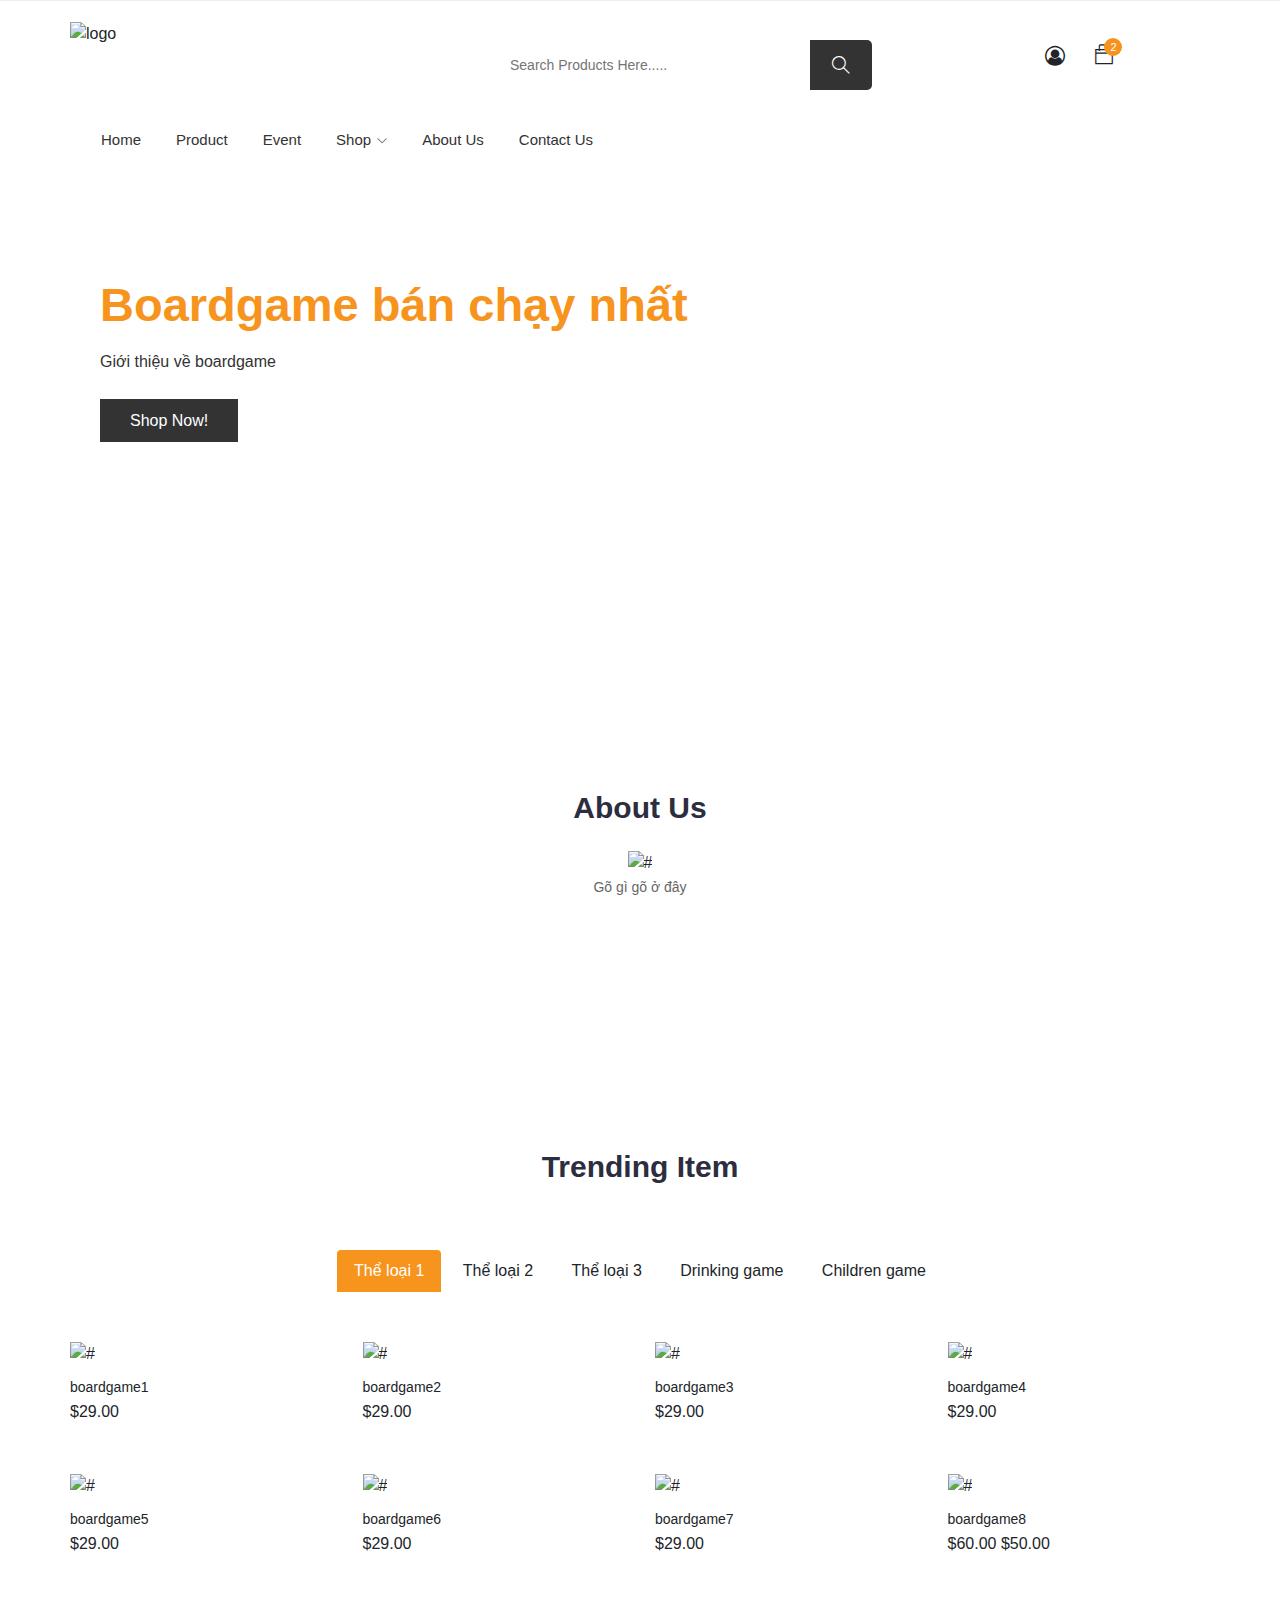
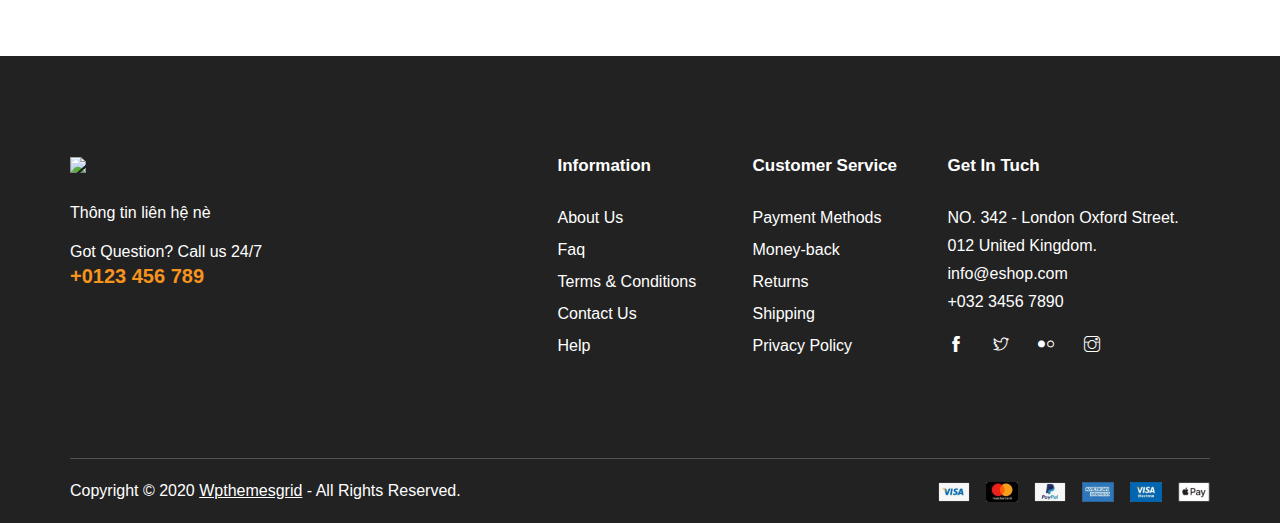
==== Boardgame-web/index.html @ 2bd8e0c8 "Add files via upload" ====
<!DOCTYPE html>
<html lang="zxx">
<head>
	<!-- Meta Tag -->
    <meta charset="utf-8">
    <meta http-equiv="X-UA-Compatible" content="IE=edge">
	<meta name='copyright' content=''>
	<meta http-equiv="X-UA-Compatible" content="IE=edge">
    <meta name="viewport" content="width=device-width, initial-scale=1, shrink-to-fit=no">
	<!-- Title Tag  -->
    <title>Shopping website</title>
	<!-- Favicon -->
	<link rel="icon" type="image/png" href="images/favicon.png">
	<!-- Web Font -->
	<link href="https://fonts.googleapis.com/css?family=Poppins:200i,300,300i,400,400i,500,500i,600,600i,700,700i,800,800i,900,900i&display=swap" rel="stylesheet">
	
	
	<!-- Bootstrap -->
	<link rel="stylesheet" href="css/bootstrap.css">
	<!-- Font Awesome -->
    <link rel="stylesheet" href="css/font-awesome.css">
	<!-- Themify Icons -->
    <link rel="stylesheet" href="css/themify-icons.css">
	<!-- StyleSheet -->
	<link rel="stylesheet" href="css/reset.css">
	<link rel="stylesheet" href="style.css">

	
	
</head>
<body class="js">
	<!-- Header -->
	<header class="header shop">
		<div class="middle-inner">
			<div class="container">
				<div class="row">
					<div class="col-lg-2 col-12">
						<!-- Logo -->
						<div class="logo">
							<a href="index.html"><img src="#" alt="logo"></a>
						</div>
						<!--/ End Logo -->
						<!-- Search Form -->
						<div class="search-top">
							<div class="top-search"><a href="#"><i class="ti-search"></i></a></div>
							<!-- Search Form -->
							<div class="search-top">
								<form class="search-form">
									<input type="text" placeholder="Search here..." name="search">
									<button value="search" type="submit"><i class="ti-search"></i></button>
								</form>
							</div>
							<!--/ End Search Form -->
						</div>
						<!--/ End Search Form -->
						<div class="mobile-nav">
                            <span></span>
                        </div>
					</div>
					<div class="col-lg-8 col-12">
						<div class="search-bar-top">
							<div class="search-bar">
								<form>
									<input name="search" placeholder="Search Products Here....." type="search">
									<button class="btnn"><i class="ti-search"></i></button>
								</form>
							</div>
						</div>
					</div>
					<div class="col-lg-2 col-12">
						<div class="right-bar">
							<!-- Search Form -->
							<div class="sinlge-bar">
								<a href="#" class="single-icon"><i class="fa fa-user-circle-o" aria-hidden="true"></i></a>
							</div>

							<div class="sinlge-bar shopping cart">
								<a href="#" class="single-icon"><i class="ti-bag"></i> <span class="total-count">2</span></a>
								<!-- Shopping Item -->
								<div class="shopping-item">
									<div class="dropdown-cart-header">
										<span>2 Items</span>
										<a href="#">View Cart</a>
									</div>
									<ul class="shopping-list">
										<li>
											<h4><a href="#">Boardgame 1</a></h4>
										</li>
										<li>										
											<h4><a href="#">Boardgame 2</a></h4>
										</li>
									</ul>
									<div class="bottom">
										<div class="total">
											<span>Total</span>
											<span class="total-amount">$0</span>
										</div>
										<a href="#" class="btn animate">Checkout</a>
									</div>
								</div>
								<!--/ End Shopping Item -->
							</div>
						</div>
					</div>
				</div>
			</div>
		</div>


		<!-- Header Inner -->
		<div class="header">
			<div class="container">
					<div class="row">
						<div class="col-lg-9 col-12">
							<div class="menu-area">
								<!-- Thanh menu -->
								<nav class="navbar navbar-expand-lg">
											<ul class="nav main-menu menu navbar-nav">
													<li class="active"><a href="#">Home</a></li>
													<li><a href="#">Product</a></li>												
													<li><a href="#">Event</a></li>
													<li><a href="#">Shop<i class="ti-angle-down"></i></a>
														<ul class="dropdown">
															<!--Giỏ hàng-->
															<li><a href="#">Cart</a></li>
															<!--Thanh toán-->
															<li><a href="#">Checkout</a></li>
														</ul>
													<!--Blog giới thiệu sản phẩm-->									
													<li><a href="#">About us</a>
													</li>
													<li><a href="#">Contact Us</a></li>
												</ul>
								</nav>
								<!--/ End Main Menu -->	
							</div>
						</div>
					</div>
				</div>
		</div>
		<!--/ End Header Inner -->
	</header>
	<!--/ End Header -->
<!----------------------------------------------------------------------------------------------------------------->

	<!-- Slider Area -->
	<section class="hero-slider">
		<!-- Single Slider -->
		<div class="single-slider">
			<div class="container">
				<div class="row">
					<div class="col-lg-7 col-12">
						<div class="hero-text">
						<h1><span></span>Boardgame bán chạy nhất</h1>
							<p>Giới thiệu về boardgame <br> </p>
							<div class="button">
								<a href="#" class="btn">Shop Now!</a>
							</div>
						</div>
					</div>
				</div>
			</div>
		</div>
		<!--/ End Single Slider -->
	</section>
	<!--/ End Slider Area -->
<!----------------------------------------------------------------------------------------------------------------->

	<!--About us-->
	<div class="product-area section">
		<div class="container">
			<div class="row">
				<div class="col-12">
					<div class="section-title">
						<h2>About us</h2>
						<div class="image">
							<img src="https://via.placeholder.com/950x460" alt="#">
						</div>
						<p>Gõ gì gõ ở đây</p>
					</div>
				</div>
			</div>
		</div>
	</div>
<!----------------------------------------------------------------------------------------------------------------->
	
	<!-- Start Product Area -->
    <div class="product-area section">
            <div class="container">
				<div class="row">
					<div class="col-12">
						<div class="section-title">
							<h2>Trending Item</h2>
						</div>
					</div>
				</div>
				<div class="row">
					<div class="col-12">
						<div class="product-info">
							<div class="nav-main">
								<!-- Tab Nav -->
								<ul class="nav nav-tabs" id="myTab" role="tablist">
									<li class="nav-item"><a class="nav-link active" data-toggle="tab" href="#theloai1" role="tab">Thể loại 1</a></li>
									<li class="nav-item"><a class="nav-link" data-toggle="tab" href="#theloai1" role="tab">Thể loại 2</a></li>
									<li class="nav-item"><a class="nav-link" data-toggle="tab" href="#theloai1" role="tab">Thể loại 3</a></li>
									<li class="nav-item"><a class="nav-link" data-toggle="tab" href="#theloai1" role="tab">Drinking game</a></li>
									<li class="nav-item"><a class="nav-link" data-toggle="tab" href="#theloai1" role="tab">Children game</a></li>
								</ul>
								<!--/ End Tab Nav -->
							</div>
							<div class="tab-content" id="myTabContent">
								<!-- Start Single Tab -->
								<div class="tab-pane fade show active" id="man" role="tabpanel">
									<div class="tab-single">
										<div class="row">
											<div class="col-xl-3 col-lg-4 col-12">
												<div class="single-product">
													<div class="product-img">
														<a href="product-details.html">
															<img class="default-img" src="https://via.placeholder.com/550x750" alt="#">
															<img class="hover-img" src="https://via.placeholder.com/550x750" alt="#">
														</a>
														<div class="button-head">
															<div class="product-action-2">
																<a title="Add to cart" href="#">Add to cart</a>
															</div>
														</div>
													</div>
													<div class="product-content">
														<h3><a href="product-details.html">boardgame1</a></h3>
														<div class="product-price">
															<span>$29.00</span>
														</div>
													</div>
												</div>
											</div>
											<div class="col-xl-3 col-lg-4 col-12">
												<div class="single-product">
													<div class="product-img">
														<a href="product-details.html">
															<img class="default-img" src="https://via.placeholder.com/550x750" alt="#">
															<img class="hover-img" src="https://via.placeholder.com/550x750" alt="#">
														</a>
														<div class="button-head">
															<div class="product-action-2">
																<a title="Add to cart" href="#">Add to cart</a>
															</div>
														</div>
													</div>
													<div class="product-content">
														<h3><a href="product-details.html">boardgame2</a></h3>
														<div class="product-price">
															<span>$29.00</span>
														</div>
													</div>
												</div>
											</div>
											<div class="col-xl-3 col-lg-4 col-md-4 col-12">
												<div class="single-product">
													<div class="product-img">
														<a href="product-details.html">
															<img class="default-img" src="https://via.placeholder.com/550x750" alt="#">
															<img class="hover-img" src="https://via.placeholder.com/550x750" alt="#">
														</a>
														<div class="button-head">
															<div class="product-action-2">
																<a title="Add to cart" href="#">Add to cart</a>
															</div>
														</div>
													</div>
													<div class="product-content">
														<h3><a href="product-details.html">boardgame3</a></h3>
														<div class="product-price">
															<span>$29.00</span>
														</div>
													</div>
												</div>
											</div>
											<div class="col-xl-3 col-lg-4 col-md-4 col-12">
												<div class="single-product">
													<div class="product-img">
														<a href="product-details.html">
															<img class="default-img" src="https://via.placeholder.com/550x750" alt="#">
															<img class="hover-img" src="https://via.placeholder.com/550x750" alt="#">
														</a>
														<div class="button-head">
															<div class="product-action-2">
																<a title="Add to cart" href="#">Add to cart</a>
															</div>
														</div>
													</div>
													<div class="product-content">
														<h3><a href="product-details.html">boardgame4</a></h3>
														<div class="product-price">
															<span>$29.00</span>
														</div>
													</div>
												</div>
											</div>
											<div class="col-xl-3 col-lg-4 col-md-4 col-12">
												<div class="single-product">
													<div class="product-img">
														<a href="product-details.html">
															<img class="default-img" src="https://via.placeholder.com/550x750" alt="#">
															<img class="hover-img" src="https://via.placeholder.com/550x750" alt="#">
														</a>
														<div class="button-head">
															<div class="product-action-2">
																<a title="Add to cart" href="#">Add to cart</a>
															</div>
														</div>
													</div>
													<div class="product-content">
														<h3><a href="product-details.html">boardgame5</a></h3>
														<div class="product-price">
															<span>$29.00</span>
														</div>
													</div>
												</div>
											</div>
											<div class="col-xl-3 col-lg-4 col-md-4 col-12">
												<div class="single-product">
													<div class="product-img">
														<a href="product-details.html">
															<img class="default-img" src="https://via.placeholder.com/550x750" alt="#">
															<img class="hover-img" src="https://via.placeholder.com/550x750" alt="#">
														</a>
														<div class="button-head">
															<div class="product-action-2">
																<a title="Add to cart" href="#">Add to cart</a>
															</div>
														</div>
													</div>
													<div class="product-content">
														<h3><a href="product-details.html">boardgame6</a></h3>
														<div class="product-price">
															<span>$29.00</span>
														</div>
													</div>
												</div>
											</div>
											<div class="col-xl-3 col-lg-4 col-md-4 col-12">
												<div class="single-product">
													<div class="product-img">
														<a href="product-details.html">
															<img class="default-img" src="https://via.placeholder.com/550x750" alt="#">
															<img class="hover-img" src="https://via.placeholder.com/550x750" alt="#">
														</a>
														<div class="button-head">
															<div class="product-action-2">
																<a title="Add to cart" href="#">Add to cart</a>
															</div>
														</div>
													</div>
													<div class="product-content">
														<h3><a href="product-details.html">boardgame7</a></h3>
														<div class="product-price">
															<span>$29.00</span>
														</div>
													</div>
												</div>
											</div>
											<div class="col-xl-3 col-lg-4 col-md-4 col-12">
												<div class="single-product">
													<div class="product-img">
														<a href="product-details.html">
															<img class="default-img" src="https://via.placeholder.com/550x750" alt="#">
															<img class="hover-img" src="https://via.placeholder.com/550x750" alt="#">
														</a>
														<div class="button-head">
															<div class="product-action-2">
																<a title="Add to cart" href="#">Add to cart</a>
															</div>
														</div>
													</div>
													<div class="product-content">
														<h3><a href="product-details.html">boardgame8</a></h3>
														<div class="product-price">
															<span class="old">$60.00</span>
															<span>$50.00</span>
														</div>
													</div>
												</div>
											</div>
										</div>
									</div>
								</div>
								<!--/ End Single Tab -->
							</div>
						</div>
					</div>
				</div>
            </div>
    </div>
	<!-- End Product Area -->	
	<div>
		<span>

		</span>
	</div>

<!----------------------------------------------------------------------------------------------------------------->

	<!-- Start Footer Area -->
	<footer class="footer">
		<!-- Footer Top -->
		<div class="footer-top section">
			<div class="container">
				<div class="row">
					<div class="col-lg-5 col-12">
						<!-- Single Widget -->
						<div class="single-footer about">
							<div class="logo">
								<a href="index.html"><img src="images/logo2.png" alt="#"></a>
							</div>
							<p class="text">Thông tin liên hệ nè</p>
							<p class="call">Got Question? Call us 24/7<span><a href="tel:123456789">+0123 456 789</a></span></p>
						</div>
						<!-- End Single Widget -->
					</div>
					<div class="col-lg-2 col-12">
						<!-- Single Widget -->
						<div class="single-footer links">
							<h4>Information</h4>
							<ul>
								<li><a href="#">About Us</a></li>
								<li><a href="#">Faq</a></li>
								<li><a href="#">Terms & Conditions</a></li>
								<li><a href="#">Contact Us</a></li>
								<li><a href="#">Help</a></li>
							</ul>
						</div>
						<!-- End Single Widget -->
					</div>
					<div class="col-lg-2 col-12">
						<!-- Single Widget -->
						<div class="single-footer links">
							<h4>Customer Service</h4>
							<ul>
								<li><a href="#">Payment Methods</a></li>
								<li><a href="#">Money-back</a></li>
								<li><a href="#">Returns</a></li>
								<li><a href="#">Shipping</a></li>
								<li><a href="#">Privacy Policy</a></li>
							</ul>
						</div>
						<!-- End Single Widget -->
					</div>
					<div class="col-lg-3 col-12">
						<!-- Single Widget -->
						<div class="single-footer social">
							<h4>Get In Tuch</h4>
							<!-- Single Widget -->
							<div class="contact">
								<ul>
									<li>NO. 342 - London Oxford Street.</li>
									<li>012 United Kingdom.</li>
									<li>info@eshop.com</li>
									<li>+032 3456 7890</li>
								</ul>
							</div>
							<!-- End Single Widget -->
							<ul>
								<li><a href="#"><i class="ti-facebook"></i></a></li>
								<li><a href="#"><i class="ti-twitter"></i></a></li>
								<li><a href="#"><i class="ti-flickr"></i></a></li>
								<li><a href="#"><i class="ti-instagram"></i></a></li>
							</ul>
						</div>
						<!-- End Single Widget -->
					</div>
				</div>
			</div>
		</div>
		<!-- End Footer Top -->
		<div class="copyright">
			<div class="container">
				<div class="inner">
					<div class="row">
						<div class="col-lg-6 col-12">
							<div class="left">
								<p>Copyright © 2020 <a href="http://www.wpthemesgrid.com" target="_blank">Wpthemesgrid</a>  -  All Rights Reserved.</p>
							</div>
						</div>
						<div class="col-lg-6 col-12">
							<div class="right">
								<img src="images/payments.png" alt="#">
							</div>
						</div>
					</div>
				</div>
			</div>
		</div>
	</footer>
	<!-- /End Footer Area -->
 
</body>
</html>
---- Boardgame-web/css/themify-icons.css ----
@font-face {
	font-family: 'themify';
	src:url('../fonts/themify.eot');
	src:url('../fonts/themify.eot?#iefix') format('embedded-opentype'),
		url('../fonts/themify.woff') format('woff'),
		url('../fonts/themify.ttf') format('truetype'),
		url('../fonts/themify.svg') format('svg');
	font-weight: normal;
	font-style: normal;
}

[class^="ti-"], [class*=" ti-"] {
	font-family: 'themify';
	speak: none;
	font-style: normal;
	font-weight: normal;
	font-variant: normal;
	text-transform: none;
	line-height: 1;

	/* Better Font Rendering =========== */
	-webkit-font-smoothing: antialiased;
	-moz-osx-font-smoothing: grayscale;
}

.ti-wand:before {
	content: "\e600";
}
.ti-volume:before {
	content: "\e601";
}
.ti-user:before {
	content: "\e602";
}
.ti-unlock:before {
	content: "\e603";
}
.ti-unlink:before {
	content: "\e604";
}
.ti-trash:before {
	content: "\e605";
}
.ti-thought:before {
	content: "\e606";
}
.ti-target:before {
	content: "\e607";
}
.ti-tag:before {
	content: "\e608";
}
.ti-tablet:before {
	content: "\e609";
}
.ti-star:before {
	content: "\e60a";
}
.ti-spray:before {
	content: "\e60b";
}
.ti-signal:before {
	content: "\e60c";
}
.ti-shopping-cart:before {
	content: "\e60d";
}
.ti-shopping-cart-full:before {
	content: "\e60e";
}
.ti-settings:before {
	content: "\e60f";
}
.ti-search:before {
	content: "\e610";
}
.ti-zoom-in:before {
	content: "\e611";
}
.ti-zoom-out:before {
	content: "\e612";
}
.ti-cut:before {
	content: "\e613";
}
.ti-ruler:before {
	content: "\e614";
}
.ti-ruler-pencil:before {
	content: "\e615";
}
.ti-ruler-alt:before {
	content: "\e616";
}
.ti-bookmark:before {
	content: "\e617";
}
.ti-bookmark-alt:before {
	content: "\e618";
}
.ti-reload:before {
	content: "\e619";
}
.ti-plus:before {
	content: "\e61a";
}
.ti-pin:before {
	content: "\e61b";
}
.ti-pencil:before {
	content: "\e61c";
}
.ti-pencil-alt:before {
	content: "\e61d";
}
.ti-paint-roller:before {
	content: "\e61e";
}
.ti-paint-bucket:before {
	content: "\e61f";
}
.ti-na:before {
	content: "\e620";
}
.ti-mobile:before {
	content: "\e621";
}
.ti-minus:before {
	content: "\e622";
}
.ti-medall:before {
	content: "\e623";
}
.ti-medall-alt:before {
	content: "\e624";
}
.ti-marker:before {
	content: "\e625";
}
.ti-marker-alt:before {
	content: "\e626";
}
.ti-arrow-up:before {
	content: "\e627";
}
.ti-arrow-right:before {
	content: "\e628";
}
.ti-arrow-left:before {
	content: "\e629";
}
.ti-arrow-down:before {
	content: "\e62a";
}
.ti-lock:before {
	content: "\e62b";
}
.ti-location-arrow:before {
	content: "\e62c";
}
.ti-link:before {
	content: "\e62d";
}
.ti-layout:before {
	content: "\e62e";
}
.ti-layers:before {
	content: "\e62f";
}
.ti-layers-alt:before {
	content: "\e630";
}
.ti-key:before {
	content: "\e631";
}
.ti-import:before {
	content: "\e632";
}
.ti-image:before {
	content: "\e633";
}
.ti-heart:before {
	content: "\e634";
}
.ti-heart-broken:before {
	content: "\e635";
}
.ti-hand-stop:before {
	content: "\e636";
}
.ti-hand-open:before {
	content: "\e637";
}
.ti-hand-drag:before {
	content: "\e638";
}
.ti-folder:before {
	content: "\e639";
}
.ti-flag:before {
	content: "\e63a";
}
.ti-flag-alt:before {
	content: "\e63b";
}
.ti-flag-alt-2:before {
	content: "\e63c";
}
.ti-eye:before {
	content: "\e63d";
}
.ti-export:before {
	content: "\e63e";
}
.ti-exchange-vertical:before {
	content: "\e63f";
}
.ti-desktop:before {
	content: "\e640";
}
.ti-cup:before {
	content: "\e641";
}
.ti-crown:before {
	content: "\e642";
}
.ti-comments:before {
	content: "\e643";
}
.ti-comment:before {
	content: "\e644";
}
.ti-comment-alt:before {
	content: "\e645";
}
.ti-close:before {
	content: "\e646";
}
.ti-clip:before {
	content: "\e647";
}
.ti-angle-up:before {
	content: "\e648";
}
.ti-angle-right:before {
	content: "\e649";
}
.ti-angle-left:before {
	content: "\e64a";
}
.ti-angle-down:before {
	content: "\e64b";
}
.ti-check:before {
	content: "\e64c";
}
.ti-check-box:before {
	content: "\e64d";
}
.ti-camera:before {
	content: "\e64e";
}
.ti-announcement:before {
	content: "\e64f";
}
.ti-brush:before {
	content: "\e650";
}
.ti-briefcase:before {
	content: "\e651";
}
.ti-bolt:before {
	content: "\e652";
}
.ti-bolt-alt:before {
	content: "\e653";
}
.ti-blackboard:before {
	content: "\e654";
}
.ti-bag:before {
	content: "\e655";
}
.ti-move:before {
	content: "\e656";
}
.ti-arrows-vertical:before {
	content: "\e657";
}
.ti-arrows-horizontal:before {
	content: "\e658";
}
.ti-fullscreen:before {
	content: "\e659";
}
.ti-arrow-top-right:before {
	content: "\e65a";
}
.ti-arrow-top-left:before {
	content: "\e65b";
}
.ti-arrow-circle-up:before {
	content: "\e65c";
}
.ti-arrow-circle-right:before {
	content: "\e65d";
}
.ti-arrow-circle-left:before {
	content: "\e65e";
}
.ti-arrow-circle-down:before {
	content: "\e65f";
}
.ti-angle-double-up:before {
	content: "\e660";
}
.ti-angle-double-right:before {
	content: "\e661";
}
.ti-angle-double-left:before {
	content: "\e662";
}
.ti-angle-double-down:before {
	content: "\e663";
}
.ti-zip:before {
	content: "\e664";
}
.ti-world:before {
	content: "\e665";
}
.ti-wheelchair:before {
	content: "\e666";
}
.ti-view-list:before {
	content: "\e667";
}
.ti-view-list-alt:before {
	content: "\e668";
}
.ti-view-grid:before {
	content: "\e669";
}
.ti-uppercase:before {
	content: "\e66a";
}
.ti-upload:before {
	content: "\e66b";
}
.ti-underline:before {
	content: "\e66c";
}
.ti-truck:before {
	content: "\e66d";
}
.ti-timer:before {
	content: "\e66e";
}
.ti-ticket:before {
	content: "\e66f";
}
.ti-thumb-up:before {
	content: "\e670";
}
.ti-thumb-down:before {
	content: "\e671";
}
.ti-text:before {
	content: "\e672";
}
.ti-stats-up:before {
	content: "\e673";
}
.ti-stats-down:before {
	content: "\e674";
}
.ti-split-v:before {
	content: "\e675";
}
.ti-split-h:before {
	content: "\e676";
}
.ti-smallcap:before {
	content: "\e677";
}
.ti-shine:before {
	content: "\e678";
}
.ti-shift-right:before {
	content: "\e679";
}
.ti-shift-left:before {
	content: "\e67a";
}
.ti-shield:before {
	content: "\e67b";
}
.ti-notepad:before {
	content: "\e67c";
}
.ti-server:before {
	content: "\e67d";
}
.ti-quote-right:before {
	content: "\e67e";
}
.ti-quote-left:before {
	content: "\e67f";
}
.ti-pulse:before {
	content: "\e680";
}
.ti-printer:before {
	content: "\e681";
}
.ti-power-off:before {
	content: "\e682";
}
.ti-plug:before {
	content: "\e683";
}
.ti-pie-chart:before {
	content: "\e684";
}
.ti-paragraph:before {
	content: "\e685";
}
.ti-panel:before {
	content: "\e686";
}
.ti-package:before {
	content: "\e687";
}
.ti-music:before {
	content: "\e688";
}
.ti-music-alt:before {
	content: "\e689";
}
.ti-mouse:before {
	content: "\e68a";
}
.ti-mouse-alt:before {
	content: "\e68b";
}
.ti-money:before {
	content: "\e68c";
}
.ti-microphone:before {
	content: "\e68d";
}
.ti-menu:before {
	content: "\e68e";
}
.ti-menu-alt:before {
	content: "\e68f";
}
.ti-map:before {
	content: "\e690";
}
.ti-map-alt:before {
	content: "\e691";
}
.ti-loop:before {
	content: "\e692";
}
.ti-location-pin:before {
	content: "\e693";
}
.ti-list:before {
	content: "\e694";
}
.ti-light-bulb:before {
	content: "\e695";
}
.ti-Italic:before {
	content: "\e696";
}
.ti-info:before {
	content: "\e697";
}
.ti-infinite:before {
	content: "\e698";
}
.ti-id-badge:before {
	content: "\e699";
}
.ti-hummer:before {
	content: "\e69a";
}
.ti-home:before {
	content: "\e69b";
}
.ti-help:before {
	content: "\e69c";
}
.ti-headphone:before {
	content: "\e69d";
}
.ti-harddrives:before {
	content: "\e69e";
}
.ti-harddrive:before {
	content: "\e69f";
}
.ti-gift:before {
	content: "\e6a0";
}
.ti-game:before {
	content: "\e6a1";
}
.ti-filter:before {
	content: "\e6a2";
}
.ti-files:before {
	content: "\e6a3";
}
.ti-file:before {
	content: "\e6a4";
}
.ti-eraser:before {
	content: "\e6a5";
}
.ti-envelope:before {
	content: "\e6a6";
}
.ti-download:before {
	content: "\e6a7";
}
.ti-direction:before {
	content: "\e6a8";
}
.ti-direction-alt:before {
	content: "\e6a9";
}
.ti-dashboard:before {
	content: "\e6aa";
}
.ti-control-stop:before {
	content: "\e6ab";
}
.ti-control-shuffle:before {
	content: "\e6ac";
}
.ti-control-play:before {
	content: "\e6ad";
}
.ti-control-pause:before {
	content: "\e6ae";
}
.ti-control-forward:before {
	content: "\e6af";
}
.ti-control-backward:before {
	content: "\e6b0";
}
.ti-cloud:before {
	content: "\e6b1";
}
.ti-cloud-up:before {
	content: "\e6b2";
}
.ti-cloud-down:before {
	content: "\e6b3";
}
.ti-clipboard:before {
	content: "\e6b4";
}
.ti-car:before {
	content: "\e6b5";
}
.ti-calendar:before {
	content: "\e6b6";
}
.ti-book:before {
	content: "\e6b7";
}
.ti-bell:before {
	content: "\e6b8";
}
.ti-basketball:before {
	content: "\e6b9";
}
.ti-bar-chart:before {
	content: "\e6ba";
}
.ti-bar-chart-alt:before {
	content: "\e6bb";
}
.ti-back-right:before {
	content: "\e6bc";
}
.ti-back-left:before {
	content: "\e6bd";
}
.ti-arrows-corner:before {
	content: "\e6be";
}
.ti-archive:before {
	content: "\e6bf";
}
.ti-anchor:before {
	content: "\e6c0";
}
.ti-align-right:before {
	content: "\e6c1";
}
.ti-align-left:before {
	content: "\e6c2";
}
.ti-align-justify:before {
	content: "\e6c3";
}
.ti-align-center:before {
	content: "\e6c4";
}
.ti-alert:before {
	content: "\e6c5";
}
.ti-alarm-clock:before {
	content: "\e6c6";
}
.ti-agenda:before {
	content: "\e6c7";
}
.ti-write:before {
	content: "\e6c8";
}
.ti-window:before {
	content: "\e6c9";
}
.ti-widgetized:before {
	content: "\e6ca";
}
.ti-widget:before {
	content: "\e6cb";
}
.ti-widget-alt:before {
	content: "\e6cc";
}
.ti-wallet:before {
	content: "\e6cd";
}
.ti-video-clapper:before {
	content: "\e6ce";
}
.ti-video-camera:before {
	content: "\e6cf";
}
.ti-vector:before {
	content: "\e6d0";
}
.ti-themify-logo:before {
	content: "\e6d1";
}
.ti-themify-favicon:before {
	content: "\e6d2";
}
.ti-themify-favicon-alt:before {
	content: "\e6d3";
}
.ti-support:before {
	content: "\e6d4";
}
.ti-stamp:before {
	content: "\e6d5";
}
.ti-split-v-alt:before {
	content: "\e6d6";
}
.ti-slice:before {
	content: "\e6d7";
}
.ti-shortcode:before {
	content: "\e6d8";
}
.ti-shift-right-alt:before {
	content: "\e6d9";
}
.ti-shift-left-alt:before {
	content: "\e6da";
}
.ti-ruler-alt-2:before {
	content: "\e6db";
}
.ti-receipt:before {
	content: "\e6dc";
}
.ti-pin2:before {
	content: "\e6dd";
}
.ti-pin-alt:before {
	content: "\e6de";
}
.ti-pencil-alt2:before {
	content: "\e6df";
}
.ti-palette:before {
	content: "\e6e0";
}
.ti-more:before {
	content: "\e6e1";
}
.ti-more-alt:before {
	content: "\e6e2";
}
.ti-microphone-alt:before {
	content: "\e6e3";
}
.ti-magnet:before {
	content: "\e6e4";
}
.ti-line-double:before {
	content: "\e6e5";
}
.ti-line-dotted:before {
	content: "\e6e6";
}
.ti-line-dashed:before {
	content: "\e6e7";
}
.ti-layout-width-full:before {
	content: "\e6e8";
}
.ti-layout-width-default:before {
	content: "\e6e9";
}
.ti-layout-width-default-alt:before {
	content: "\e6ea";
}
.ti-layout-tab:before {
	content: "\e6eb";
}
.ti-layout-tab-window:before {
	content: "\e6ec";
}
.ti-layout-tab-v:before {
	content: "\e6ed";
}
.ti-layout-tab-min:before {
	content: "\e6ee";
}
.ti-layout-slider:before {
	content: "\e6ef";
}
.ti-layout-slider-alt:before {
	content: "\e6f0";
}
.ti-layout-sidebar-right:before {
	content: "\e6f1";
}
.ti-layout-sidebar-none:before {
	content: "\e6f2";
}
.ti-layout-sidebar-left:before {
	content: "\e6f3";
}
.ti-layout-placeholder:before {
	content: "\e6f4";
}
.ti-layout-menu:before {
	content: "\e6f5";
}
.ti-layout-menu-v:before {
	content: "\e6f6";
}
.ti-layout-menu-separated:before {
	content: "\e6f7";
}
.ti-layout-menu-full:before {
	content: "\e6f8";
}
.ti-layout-media-right-alt:before {
	content: "\e6f9";
}
.ti-layout-media-right:before {
	content: "\e6fa";
}
.ti-layout-media-overlay:before {
	content: "\e6fb";
}
.ti-layout-media-overlay-alt:before {
	content: "\e6fc";
}
.ti-layout-media-overlay-alt-2:before {
	content: "\e6fd";
}
.ti-layout-media-left-alt:before {
	content: "\e6fe";
}
.ti-layout-media-left:before {
	content: "\e6ff";
}
.ti-layout-media-center-alt:before {
	content: "\e700";
}
.ti-layout-media-center:before {
	content: "\e701";
}
.ti-layout-list-thumb:before {
	content: "\e702";
}
.ti-layout-list-thumb-alt:before {
	content: "\e703";
}
.ti-layout-list-post:before {
	content: "\e704";
}
.ti-layout-list-large-image:before {
	content: "\e705";
}
.ti-layout-line-solid:before {
	content: "\e706";
}
.ti-layout-grid4:before {
	content: "\e707";
}
.ti-layout-grid3:before {
	content: "\e708";
}
.ti-layout-grid2:before {
	content: "\e709";
}
.ti-layout-grid2-thumb:before {
	content: "\e70a";
}
.ti-layout-cta-right:before {
	content: "\e70b";
}
.ti-layout-cta-left:before {
	content: "\e70c";
}
.ti-layout-cta-center:before {
	content: "\e70d";
}
.ti-layout-cta-btn-right:before {
	content: "\e70e";
}
.ti-layout-cta-btn-left:before {
	content: "\e70f";
}
.ti-layout-column4:before {
	content: "\e710";
}
.ti-layout-column3:before {
	content: "\e711";
}
.ti-layout-column2:before {
	content: "\e712";
}
.ti-layout-accordion-separated:before {
	content: "\e713";
}
.ti-layout-accordion-merged:before {
	content: "\e714";
}
.ti-layout-accordion-list:before {
	content: "\e715";
}
.ti-ink-pen:before {
	content: "\e716";
}
.ti-info-alt:before {
	content: "\e717";
}
.ti-help-alt:before {
	content: "\e718";
}
.ti-headphone-alt:before {
	content: "\e719";
}
.ti-hand-point-up:before {
	content: "\e71a";
}
.ti-hand-point-right:before {
	content: "\e71b";
}
.ti-hand-point-left:before {
	content: "\e71c";
}
.ti-hand-point-down:before {
	content: "\e71d";
}
.ti-gallery:before {
	content: "\e71e";
}
.ti-face-smile:before {
	content: "\e71f";
}
.ti-face-sad:before {
	content: "\e720";
}
.ti-credit-card:before {
	content: "\e721";
}
.ti-control-skip-forward:before {
	content: "\e722";
}
.ti-control-skip-backward:before {
	content: "\e723";
}
.ti-control-record:before {
	content: "\e724";
}
.ti-control-eject:before {
	content: "\e725";
}
.ti-comments-smiley:before {
	content: "\e726";
}
.ti-brush-alt:before {
	content: "\e727";
}
.ti-youtube:before {
	content: "\e728";
}
.ti-vimeo:before {
	content: "\e729";
}
.ti-twitter:before {
	content: "\e72a";
}
.ti-time:before {
	content: "\e72b";
}
.ti-tumblr:before {
	content: "\e72c";
}
.ti-skype:before {
	content: "\e72d";
}
.ti-share:before {
	content: "\e72e";
}
.ti-share-alt:before {
	content: "\e72f";
}
.ti-rocket:before {
	content: "\e730";
}
.ti-pinterest:before {
	content: "\e731";
}
.ti-new-window:before {
	content: "\e732";
}
.ti-microsoft:before {
	content: "\e733";
}
.ti-list-ol:before {
	content: "\e734";
}
.ti-linkedin:before {
	content: "\e735";
}
.ti-layout-sidebar-2:before {
	content: "\e736";
}
.ti-layout-grid4-alt:before {
	content: "\e737";
}
.ti-layout-grid3-alt:before {
	content: "\e738";
}
.ti-layout-grid2-alt:before {
	content: "\e739";
}
.ti-layout-column4-alt:before {
	content: "\e73a";
}
.ti-layout-column3-alt:before {
	content: "\e73b";
}
.ti-layout-column2-alt:before {
	content: "\e73c";
}
.ti-instagram:before {
	content: "\e73d";
}
.ti-google:before {
	content: "\e73e";
}
.ti-github:before {
	content: "\e73f";
}
.ti-flickr:before {
	content: "\e740";
}
.ti-facebook:before {
	content: "\e741";
}
.ti-dropbox:before {
	content: "\e742";
}
.ti-dribbble:before {
	content: "\e743";
}
.ti-apple:before {
	content: "\e744";
}
.ti-android:before {
	content: "\e745";
}
.ti-save:before {
	content: "\e746";
}
.ti-save-alt:before {
	content: "\e747";
}
.ti-yahoo:before {
	content: "\e748";
}
.ti-wordpress:before {
	content: "\e749";
}
.ti-vimeo-alt:before {
	content: "\e74a";
}
.ti-twitter-alt:before {
	content: "\e74b";
}
.ti-tumblr-alt:before {
	content: "\e74c";
}
.ti-trello:before {
	content: "\e74d";
}
.ti-stack-overflow:before {
	content: "\e74e";
}
.ti-soundcloud:before {
	content: "\e74f";
}
.ti-sharethis:before {
	content: "\e750";
}
.ti-sharethis-alt:before {
	content: "\e751";
}
.ti-reddit:before {
	content: "\e752";
}
.ti-pinterest-alt:before {
	content: "\e753";
}
.ti-microsoft-alt:before {
	content: "\e754";
}
.ti-linux:before {
	content: "\e755";
}
.ti-jsfiddle:before {
	content: "\e756";
}
.ti-joomla:before {
	content: "\e757";
}
.ti-html5:before {
	content: "\e758";
}
.ti-flickr-alt:before {
	content: "\e759";
}
.ti-email:before {
	content: "\e75a";
}
.ti-drupal:before {
	content: "\e75b";
}
.ti-dropbox-alt:before {
	content: "\e75c";
}
.ti-css3:before {
	content: "\e75d";
}
.ti-rss:before {
	content: "\e75e";
}
.ti-rss-alt:before {
	content: "\e75f";
}
---- Boardgame-web/style.css ----
/*======================================
	1. Header CSS
========================================*/

/* Main Menu */
.header .nav li a i {
	margin-left: 6px;
	font-size: 10px;
}
/* Dropdown Menu custom ----------------*/
.header .nav li .dropdown {
	background: #fff;
	width: 220px;
	position: absolute;
	top: 100%;
	z-index: 999;
	box-shadow: 0px 3px 5px #3333334d;
	transform-origin: 0 0 0;
	transform: scaleY(0.2);
	opacity: 0;
	visibility: hidden;
	padding: 10px;
	left: 0;
	margin: 0;
}
.header .nav li:hover .dropdown{
	opacity:1;
	visibility:visible;
	transform:translateY(0px);
}

/* Shopping Cart icon-------------*/
.header .shopping {
	display: inline-block;
	z-index: 9999;
}
.header .shopping .icon {
	position: relative;
	cursor:pointer;
}
.header .shopping .shopping-item {
	position: absolute;
	top: 68px;
	right: 0;
	width: 300px;
	background: #fff;
	padding: 20px 25px;
	opacity:0;
	visibility:hidden;
	z-index:99;
}
.header .shopping:hover .shopping-item{
	transform: translateY(0px);
	opacity:1;
	visibility:visible;
}
/* Cart view -------------------*/
.header .shopping-list li {
	overflow: hidden;
	border-bottom: 1px solid #e6e6e6;
	padding-bottom: 15px;
	margin-bottom: 15px;
	position:relative;
}

.header .shopping-list h4 a {
	font-weight: 600;
	font-size: 13px;
	color: #333;
}
.header .shopping-list h4 a:hover{
	color:#F7941D;
}
.header .shopping-item .bottom {
	text-align: center;
}
.header .shopping-item .total {
	overflow:hidden;
	display: block;
    padding-bottom: 10px;
}
.header .shopping-item .total span {
	text-transform:uppercase;
	color:#222;
	font-size:13px;
	font-weight:600;
	float:left;
}
.header .shopping-item .total .total-amount {
	float:right;
	font-size:14px;
}
/*------------------------------*/
.header.shop{
	background:#fff;
}

/* Header search bar */
.header.shop .search-bar-top {
	text-align: center;
	margin-top: 10px;
}
.header.shop .search-bar {
	margin-top: 10px;
	width: 460px;
	height: 40px;
	display: inline-block;
	background: #fff;
	position: relative;
}
.header.shop .search-bar form {
	display: inline-block;
	width: 300px;
}
.header.shop .search-bar input {
	height: 48px;
	background: transparent;
	color: #666;
	border-radius: 0;
	border: none;
	font-size: 14px;
	font-weight: 400;
	padding: 0 25px 0 20px;
	width: 328px;
}
/*Search icon*/
.header.shop .search-bar .btnn {
	height: 50px;
	line-height: 53px;
	width: 62px;
	text-align: center;
	font-size: 18px;
	color: #fff;
	background: #333333;
	position: absolute;
	right: -2px;
	top: -1px;
	border: none;
	border-radius: 0 5px 5px 0;
	transition: all 0.4s ease;
}
.header.shop .search-bar .btnn:hover{
	color:#fff;
	background:#F7941D;
}
/* Menu */
.header.shop .search-top {
	opacity: 1;
	visibility: visible;
	top: 0;
	background: transparent;
	border: none;
	box-shadow: none;
	padding: 0;
	top: 0;
}
.header.shop .middle-inner {
	padding: 20px 0;
	background: #fff;
	border-top: 1px solid #eee;
}
.header.shop .topbar p {
	color: #333;
}
.header.shop .menu-origin {
	float:none;
	display: inline-block;
}
/*Dropdown menu của shop*/
.header.shop .nav li {
	margin-right: 40px;
	float: left;
	position: relative;
}
/*Cách khoảng menu*/
.header.shop .nav li {
	margin-right:5px;
	position: relative;
	float: none;
}
/*---------------------------------------*/
.header.shop .header {
	background: #fff;
}
/*---------------------------------------*/
/*----------------------------*/
.header.shop .nav li a {
	color: #333;
	text-transform: capitalize;
	font-size: 15px;
	padding: 20px 15px;
	font-weight: 500;
	display: block;
	position: relative;
}
/*----------------------------*/

/*Các nút menu*/
.header.shop .nav li:hover a{
	color:#fff;
	background:#F7941D;
}
/*Dropdown menu của shop*/
.header.shop .nav li .dropdown li a {
	color: #333;
	padding: 8px 15px;
	font-weight: 400;
	background:#fff;
}
.header.shop .nav li .dropdown li a {
	font-weight: 400;
	font-size: 14px;
}
.header.shop .nav li .dropdown li a:hover{
	color:#F7941D;
}
.header.shop .right-bar {
	display: inline-block;
	padding: 0;
	margin: 0;
	top: 20px;
	position: relative;
}
/*--------------------------------------*/
/*Cart icon ----------------------------*/

.header.shop .right-bar .sinlge-bar .single-icon{
	font-size:20px;
	position:relative;
}
/* Đổi màu icon */
.header.shop .right-bar .sinlge-bar .single-icon:hover{
	color:#F7941D;
}

.header.shop .right-bar .sinlge-bar .single-icon .total-count {
	position: absolute;
	top: -7px;
	right: -8px;
	background: #f6931d;
	width: 18px;
	height: 18px;
	line-height: 18px;
	text-align: center;
	color: #fff;
	border-radius: 100%;
	font-size: 11px;
}
.header.shop .right-bar .sinlge-bar{
	display:inline-block;
	margin-right:25px;
}
/* Shopping Cart icon-------------*/
.header .shopping {
	display: inline-block;
	z-index: 9999;
}
.header .shopping .icon {
	position: relative;
	cursor:pointer;
}
.header .shopping .shopping-item {
	position: absolute;
	top: 68px;
	right: 0;
	width: 300px;
	background: #fff;
	padding: 20px 25px;
	opacity:0;
	visibility:hidden;
	z-index:99;
}
.header .shopping:hover .shopping-item{
	transform: translateY(0px);
	opacity:1;
	visibility:visible;
}
/* Cart view -------------------*/
.header .shopping-list li {
	overflow: hidden;
	border-bottom: 1px solid #e6e6e6;
	padding-bottom: 15px;
	margin-bottom: 15px;
	position:relative;
}

.header .shopping-list h4 a {
	font-weight: 600;
	font-size: 13px;
	color: #333;
}
.header .shopping-list h4 a:hover{
	color:#F7941D;
}
.header .shopping-item .bottom {
	text-align: center;
}
.header .shopping-item .total {
	overflow:hidden;
	display: block;
    padding-bottom: 10px;
}
.header .shopping-item .total span {
	text-transform:uppercase;
	color:#222;
	font-size:13px;
	font-weight:600;
	float:left;
}
.header .shopping-item .total .total-amount {
	float:right;
	font-size:14px;
}


/*-----------------------------------------*/

/* Header Search */
/* Search */
.header .search-top{
	display:none;
}
.header .search-top a{
	font-size:17px;
}
.header .search-top a:hover{
	color:#F7941D;
}
.header .search-form {
	position: absolute;
	left: -128px;
	z-index: 9999;
	opacity: 0;
	visibility: hidden;
	top: 46px;
	background: #ffffff75;
	padding: 7px;
	border-radius: 5px;
	transform: scaleY(0);
	box-shadow: 0px 4px 7px #0000003b;
	padding: 0;
	border-radius: 0;
}
.header .search-top.active .search-form {
	opacity:1;
	visibility:visible;
	transform: scaleY(1);
}
.header .search-form input {
	width: 220px;
	height: 45px;
	line-height: 45px;
	padding: 0 60px 0 15px;
	border-radius: 3px;
	border: none;
	background: #fff;
	color: #333;
	border-radius: 0;
}
.header .search-form button {
	position: absolute;
	right: 0;
	height: 45px;
	top: 0;
	width: 45px;
	background: transparent;
	border: none;
	color: #3353ea;
	border-radius: 0 3px 3px 0;
	border-radius: 0;
	border-left: 1px solid #eee;
	font-size: 15px;
	color: #333;
}
.header .search-form button:hover{
	color:#fff;
	background:#F7941D;
	border-color:transparent;
}

/*======================================
	End Header CSS
========================================*/

/*======================================
   2.Hero Area CSS
========================================*/ 
/* CSS slideshow ở đây */
.hero-slider {
	background: #fff;
	overflow: hidden;
}
.hero-slider .single-slider {
	height: auto;
	background-image: url('https://via.placeholder.com/1900x700');
	background-size: cover;
	background-position: center;
    height: 510px;
}
/*---------------------------*/
.hero-slider .hero-text {
	padding: 0 30px;
	margin-top:100px;
}
.hero-slider .hero-text h1 {
	line-height: 50px;
	font-size: 47px;
	font-weight: 700;
	color: #F7941D;
	margin-bottom: 20px;
}
.hero-slider .hero-text h1 span {
	font-size: 20px;
	display: block;
	margin-bottom: 12px;
	color: #333;
	font-weight: 700;
	line-height: initial;
}
.hero-slider .hero-text p {
	color: #333;
	margin-bottom: 35px;
}

/*Shop now button*/
.hero-slider .hero-text .btn {
	color: #fff;
	background: #333;
	padding: 13px 30px;
	line-height: initial;
	border: none;
	height: auto;
	z-index: 0;
}
.hero-slider .hero-text .btn:hover{
	background:#F7941D;
	color:#fff;
}
/*======================================
   End Hero Area CSS
========================================*/ 

/*======================================
   3.Start Single Product CSS
========================================*/
/* Menu product */
.product-area .nav-tabs {
	text-align: center;
	display: inline-block;
	width: 100%;
	border:none;
}
.product-area .nav-tabs .nav-item {
	margin-bottom: -1px;
	display: inline-block;
}
.product-area .nav-tabs li a.active,
.product-area .nav-tabs li:hover a{
	background:#F7941D;
	color:#fff;
	border-color:transparent;
}
/* Sinlge Product */
.single-product{
	margin-top:50px;
}
.single-product .product-img {
  position: relative;
  overflow: hidden;
  cursor:pointer;
}
.single-product .product-img a {
  display: block;
  position: relative;
}
.single-product .product-img a img {
  width: 100%;
}
.single-product .product-img a img.hover-img {
  position: absolute;
  left: 0;
  top: 0;
  z-index: 1;
  opacity: 0;
  transition: opacity 0.5s ease, transform 2s cubic-bezier(0, 0, 0.44, 1.18), -webkit-transform 2s cubic-bezier(0, 0, 0.44, 1.18);
}


/*Add to cart*/
.single-product .button-head {
	background: #fff;
	display: inline-block;
	height: 40px;
	width: 100%;
	position: absolute;
	left: 0;
	bottom: -50px;
	z-index: 9;
	height: 50px;
	line-height: 50px;
	-webkit-transition:all 0.4s ease;
	-moz-transition:all 0.4s ease;
	transition:all 0.4s ease;
}
.single-product:hover .button-head{
	bottom:0;
}
/*--------------*/



.single-product .product-content h3 a {
	font-size: 14px;
	font-weight: 500;
	margin: 0;
}

/*======================================
   End Single Product CSS
========================================*/




/*=============================
	4. Start Footer CSS
===============================*/
.footer{
	background:#222;
}
.footer .about {
	padding-right: 50px;
}
.footer .single-footer h4 {
	font-size: 17px;
	font-weight: 600;
	color: #fff;
	text-transform: capitalize;
	margin-bottom: 30px;
}
.footer .about .logo{
	margin-bottom:20px;
}
.footer .about .logo img{}
.footer .about .text{
	color:#fff;
	font-weight: 400;
}
.footer .about .call {
	color: #fff;
	margin-top: 15px;
	font-weight: 400;
}
.footer .about .call span{
	display: block;
}
.footer .about .call a {
	color: #f7941d;
	font-size: 20px;
	font-weight: 600;
}
.footer .links ul{}
.footer .links ul li {
	display: block;
	margin-bottom: 8px;
}
.footer .links ul li:last-child{
	margin-bottom:0;
}
.footer .links ul li a{
	color:#fff;
	font-weight: 400;
}
.footer .links ul li a:hover{
	color:#F7941D;
	padding-left:10px;
}
.footer .social{}
.footer .social .contact{}
.footer .social .contact ul{}
.footer .social .contact ul li {
	color: #fff;
	display: block;
	margin-bottom: 4px;
	font-weight: 400;
}
.footer .contact ul li:last-child{
	margin-bottom:0;
}
.footer .social ul {
	margin-top: 20px;
}
.footer .social ul li{
	display:inline-block;
	margin-right:25px;
}
.footer .social ul li:last-child{
	margin-right:0;
}
.footer .social ul li a{
	color:#fff;
	display:block;
	font-size:16px;
}
.footer .social ul li a:hover{
	color:#F7941D;
}
/* Copyright */
.footer .copyright{
	
}
.footer .copyright .inner{
	border-top:1px solid #eeeeee3d;
	padding:20px 0;
}
.footer .copyright .left{}
.footer .copyright .right{
	float:right;
}
.footer .copyright p{
	color:#fff;
}
.footer .copyright p a{
	color:#fff;
	text-decoration:underline;
}
/*=============================
	End Footer CSS
===============================*/
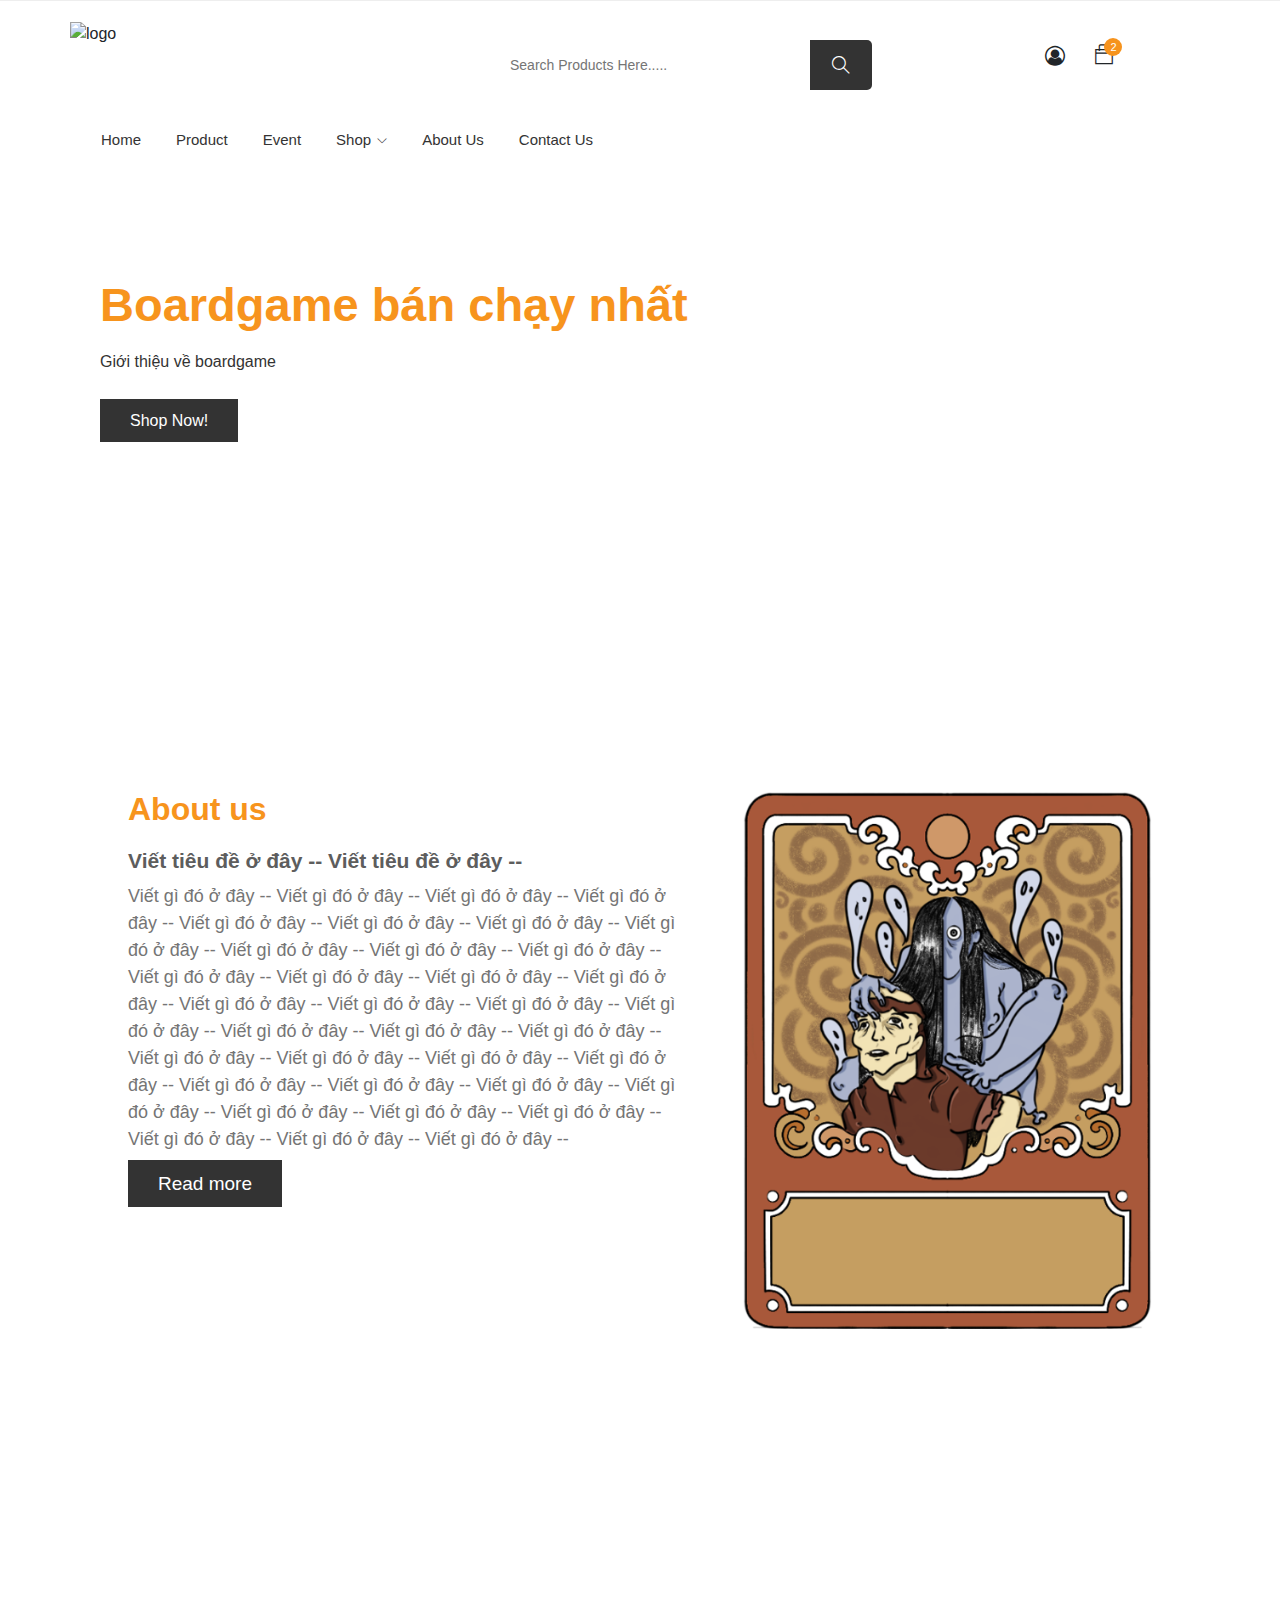
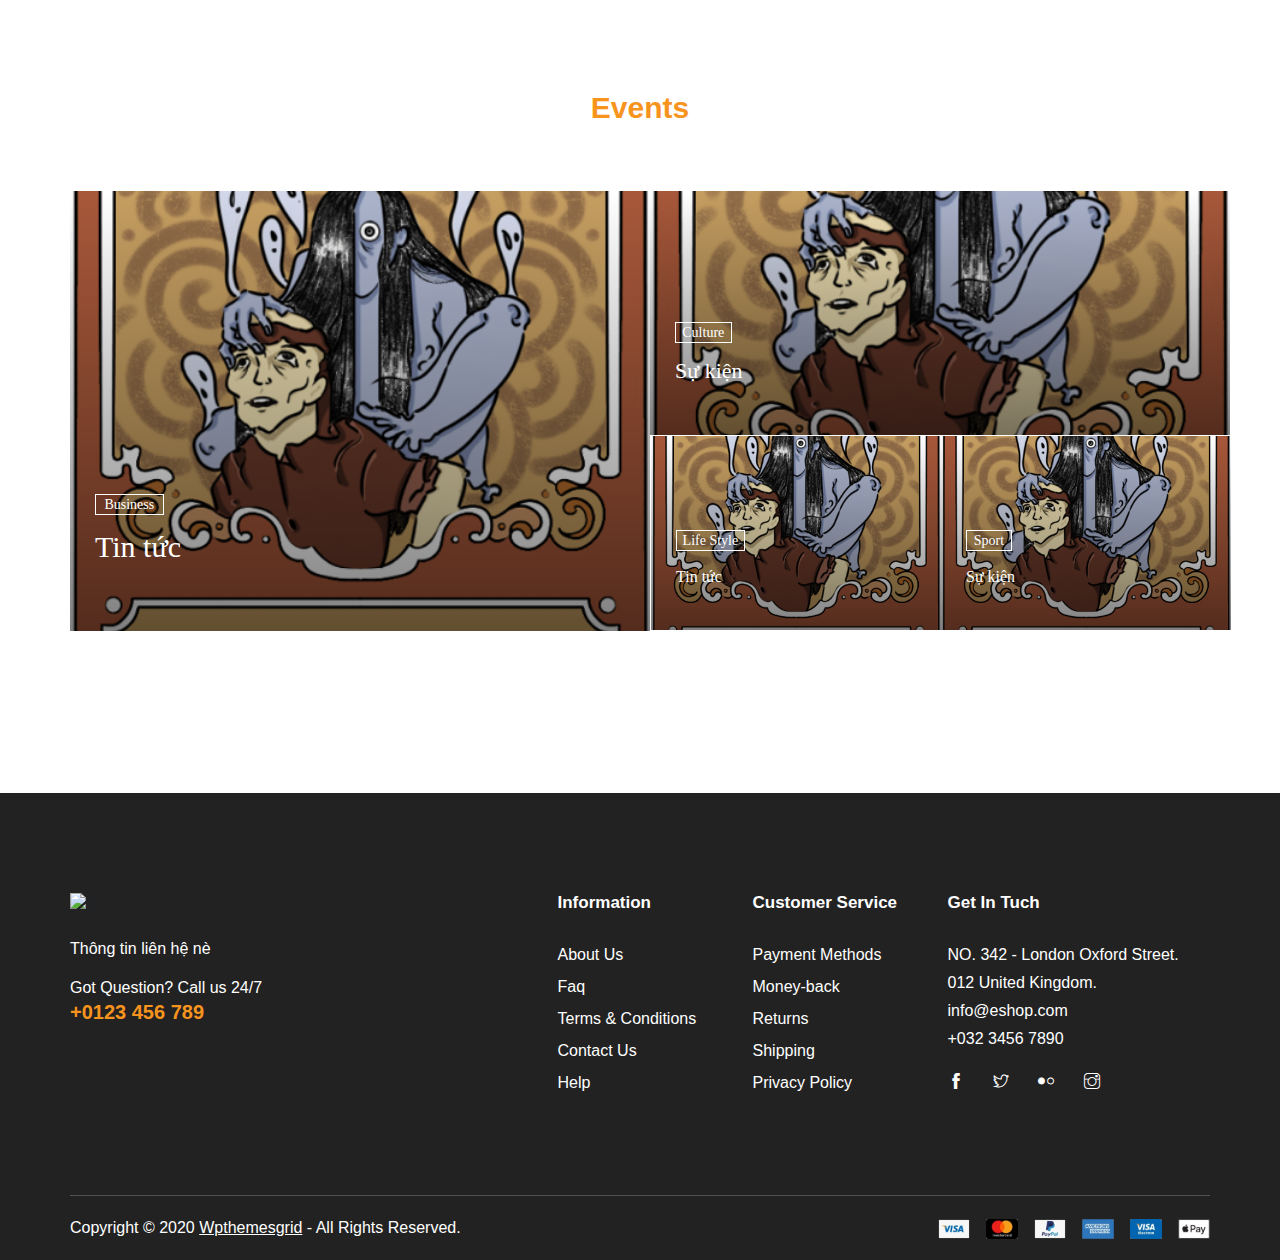
==== commit 35103fbf: "Add files via upload" ====
--- a/Boardgame-web/index.html
+++ b/Boardgame-web/index.html
@@ -10,19 +10,19 @@
 	<!-- Title Tag  -->
     <title>Shopping website</title>
 	<!-- Favicon -->
-	<link rel="icon" type="image/png" href="images/favicon.png">
+	<link rel="icon" type="image/png" href="static/assets/images/favicon.png">
 	<!-- Web Font -->
 	<link href="https://fonts.googleapis.com/css?family=Poppins:200i,300,300i,400,400i,500,500i,600,600i,700,700i,800,800i,900,900i&display=swap" rel="stylesheet">
 	
 	
 	<!-- Bootstrap -->
-	<link rel="stylesheet" href="css/bootstrap.css">
+	<link rel="stylesheet" href="/Boardgame-web/static/assets/css/bootstrap.css">
 	<!-- Font Awesome -->
-    <link rel="stylesheet" href="css/font-awesome.css">
+    <link rel="stylesheet" href="/Boardgame-web/static/assets/css/font-awesome.css">
 	<!-- Themify Icons -->
-    <link rel="stylesheet" href="css/themify-icons.css">
+    <link rel="stylesheet" href="/Boardgame-web/static/assets/css/themify-icons.css">
 	<!-- StyleSheet -->
-	<link rel="stylesheet" href="css/reset.css">
+	<link rel="stylesheet" href="/Boardgame-web/static/assets/css/reset.css">
 	<link rel="stylesheet" href="style.css">
 
 	
@@ -166,238 +166,116 @@
 	<!--/ End Slider Area -->
 <!----------------------------------------------------------------------------------------------------------------->
 
+	
 	<!--About us-->
-	<div class="product-area section">
-		<div class="container">
-			<div class="row">
-				<div class="col-12">
-					<div class="section-title">
-						<h2>About us</h2>
-						<div class="image">
-							<img src="https://via.placeholder.com/950x460" alt="#">
-						</div>
-						<p>Gõ gì gõ ở đây</p>
-					</div>
-				</div>
-			</div>
-		</div>
-	</div>
-<!----------------------------------------------------------------------------------------------------------------->
-	
-	<!-- Start Product Area -->
-    <div class="product-area section">
-            <div class="container">
+	<div class="aboutus-section">
+		<div class="aboutus-container">
+			<div class="aboutus-content-section">
 				<div class="row">
 					<div class="col-12">
-						<div class="section-title">
-							<h2>Trending Item</h2>
-						</div>
-					</div>
-				</div>
-				<div class="row">
-					<div class="col-12">
-						<div class="product-info">
-							<div class="nav-main">
-								<!-- Tab Nav -->
-								<ul class="nav nav-tabs" id="myTab" role="tablist">
-									<li class="nav-item"><a class="nav-link active" data-toggle="tab" href="#theloai1" role="tab">Thể loại 1</a></li>
-									<li class="nav-item"><a class="nav-link" data-toggle="tab" href="#theloai1" role="tab">Thể loại 2</a></li>
-									<li class="nav-item"><a class="nav-link" data-toggle="tab" href="#theloai1" role="tab">Thể loại 3</a></li>
-									<li class="nav-item"><a class="nav-link" data-toggle="tab" href="#theloai1" role="tab">Drinking game</a></li>
-									<li class="nav-item"><a class="nav-link" data-toggle="tab" href="#theloai1" role="tab">Children game</a></li>
-								</ul>
-								<!--/ End Tab Nav -->
-							</div>
-							<div class="tab-content" id="myTabContent">
-								<!-- Start Single Tab -->
-								<div class="tab-pane fade show active" id="man" role="tabpanel">
-									<div class="tab-single">
-										<div class="row">
-											<div class="col-xl-3 col-lg-4 col-12">
-												<div class="single-product">
-													<div class="product-img">
-														<a href="product-details.html">
-															<img class="default-img" src="https://via.placeholder.com/550x750" alt="#">
-															<img class="hover-img" src="https://via.placeholder.com/550x750" alt="#">
-														</a>
-														<div class="button-head">
-															<div class="product-action-2">
-																<a title="Add to cart" href="#">Add to cart</a>
-															</div>
-														</div>
-													</div>
-													<div class="product-content">
-														<h3><a href="product-details.html">boardgame1</a></h3>
-														<div class="product-price">
-															<span>$29.00</span>
-														</div>
-													</div>
-												</div>
-											</div>
-											<div class="col-xl-3 col-lg-4 col-12">
-												<div class="single-product">
-													<div class="product-img">
-														<a href="product-details.html">
-															<img class="default-img" src="https://via.placeholder.com/550x750" alt="#">
-															<img class="hover-img" src="https://via.placeholder.com/550x750" alt="#">
-														</a>
-														<div class="button-head">
-															<div class="product-action-2">
-																<a title="Add to cart" href="#">Add to cart</a>
-															</div>
-														</div>
-													</div>
-													<div class="product-content">
-														<h3><a href="product-details.html">boardgame2</a></h3>
-														<div class="product-price">
-															<span>$29.00</span>
-														</div>
-													</div>
-												</div>
-											</div>
-											<div class="col-xl-3 col-lg-4 col-md-4 col-12">
-												<div class="single-product">
-													<div class="product-img">
-														<a href="product-details.html">
-															<img class="default-img" src="https://via.placeholder.com/550x750" alt="#">
-															<img class="hover-img" src="https://via.placeholder.com/550x750" alt="#">
-														</a>
-														<div class="button-head">
-															<div class="product-action-2">
-																<a title="Add to cart" href="#">Add to cart</a>
-															</div>
-														</div>
-													</div>
-													<div class="product-content">
-														<h3><a href="product-details.html">boardgame3</a></h3>
-														<div class="product-price">
-															<span>$29.00</span>
-														</div>
-													</div>
-												</div>
-											</div>
-											<div class="col-xl-3 col-lg-4 col-md-4 col-12">
-												<div class="single-product">
-													<div class="product-img">
-														<a href="product-details.html">
-															<img class="default-img" src="https://via.placeholder.com/550x750" alt="#">
-															<img class="hover-img" src="https://via.placeholder.com/550x750" alt="#">
-														</a>
-														<div class="button-head">
-															<div class="product-action-2">
-																<a title="Add to cart" href="#">Add to cart</a>
-															</div>
-														</div>
-													</div>
-													<div class="product-content">
-														<h3><a href="product-details.html">boardgame4</a></h3>
-														<div class="product-price">
-															<span>$29.00</span>
-														</div>
-													</div>
-												</div>
-											</div>
-											<div class="col-xl-3 col-lg-4 col-md-4 col-12">
-												<div class="single-product">
-													<div class="product-img">
-														<a href="product-details.html">
-															<img class="default-img" src="https://via.placeholder.com/550x750" alt="#">
-															<img class="hover-img" src="https://via.placeholder.com/550x750" alt="#">
-														</a>
-														<div class="button-head">
-															<div class="product-action-2">
-																<a title="Add to cart" href="#">Add to cart</a>
-															</div>
-														</div>
-													</div>
-													<div class="product-content">
-														<h3><a href="product-details.html">boardgame5</a></h3>
-														<div class="product-price">
-															<span>$29.00</span>
-														</div>
-													</div>
-												</div>
-											</div>
-											<div class="col-xl-3 col-lg-4 col-md-4 col-12">
-												<div class="single-product">
-													<div class="product-img">
-														<a href="product-details.html">
-															<img class="default-img" src="https://via.placeholder.com/550x750" alt="#">
-															<img class="hover-img" src="https://via.placeholder.com/550x750" alt="#">
-														</a>
-														<div class="button-head">
-															<div class="product-action-2">
-																<a title="Add to cart" href="#">Add to cart</a>
-															</div>
-														</div>
-													</div>
-													<div class="product-content">
-														<h3><a href="product-details.html">boardgame6</a></h3>
-														<div class="product-price">
-															<span>$29.00</span>
-														</div>
-													</div>
-												</div>
-											</div>
-											<div class="col-xl-3 col-lg-4 col-md-4 col-12">
-												<div class="single-product">
-													<div class="product-img">
-														<a href="product-details.html">
-															<img class="default-img" src="https://via.placeholder.com/550x750" alt="#">
-															<img class="hover-img" src="https://via.placeholder.com/550x750" alt="#">
-														</a>
-														<div class="button-head">
-															<div class="product-action-2">
-																<a title="Add to cart" href="#">Add to cart</a>
-															</div>
-														</div>
-													</div>
-													<div class="product-content">
-														<h3><a href="product-details.html">boardgame7</a></h3>
-														<div class="product-price">
-															<span>$29.00</span>
-														</div>
-													</div>
-												</div>
-											</div>
-											<div class="col-xl-3 col-lg-4 col-md-4 col-12">
-												<div class="single-product">
-													<div class="product-img">
-														<a href="product-details.html">
-															<img class="default-img" src="https://via.placeholder.com/550x750" alt="#">
-															<img class="hover-img" src="https://via.placeholder.com/550x750" alt="#">
-														</a>
-														<div class="button-head">
-															<div class="product-action-2">
-																<a title="Add to cart" href="#">Add to cart</a>
-															</div>
-														</div>
-													</div>
-													<div class="product-content">
-														<h3><a href="product-details.html">boardgame8</a></h3>
-														<div class="product-price">
-															<span class="old">$60.00</span>
-															<span>$50.00</span>
-														</div>
-													</div>
-												</div>
-											</div>
-										</div>
-									</div>
-								</div>
-								<!--/ End Single Tab -->
-							</div>
-						</div>
-					</div>
-				</div>
-            </div>
-    </div>
-	<!-- End Product Area -->	
+						<div class="aboutus-title">
+							<h2>About us</h2>
+						</div>
+					</div>
+				</div>
+				<div class="aboutus-content">
+					<h3>Viết tiêu đề ở đây -- Viết tiêu đề ở đây -- </h3>
+					<p>Viết gì đó ở đây -- Viết gì đó ở đây -- Viết gì đó ở đây -- Viết gì đó ở đây 
+						-- Viết gì đó ở đây -- Viết gì đó ở đây -- Viết gì đó ở đây -- Viết gì đó ở đây 
+						-- Viết gì đó ở đây -- Viết gì đó ở đây -- Viết gì đó ở đây -- Viết gì đó ở đây 
+						-- Viết gì đó ở đây -- Viết gì đó ở đây -- Viết gì đó ở đây -- Viết gì đó ở đây --
+						Viết gì đó ở đây -- Viết gì đó ở đây -- Viết gì đó ở đây -- Viết gì đó ở đây --
+						Viết gì đó ở đây -- Viết gì đó ở đây -- Viết gì đó ở đây -- Viết gì đó ở đây -- 
+						Viết gì đó ở đây -- Viết gì đó ở đây -- Viết gì đó ở đây -- Viết gì đó ở đây --
+						Viết gì đó ở đây -- Viết gì đó ở đây -- Viết gì đó ở đây -- Viết gì đó ở đây --
+						Viết gì đó ở đây -- Viết gì đó ở đây -- Viết gì đó ở đây -- Viết gì đó ở đây --</p>
+					<div class="hero-text">
+							<div class="button">
+								<a href="#" class="btn">Read more</a>
+							</div>
+					</div>
+				</div>
+			</div>
+			<div class="image-section">
+				<img src="static/assets/images/hinhanh.png" alt="#">
+			</div>
+		</div>
+	</div>
 	<div>
 		<span>
-
+			
 		</span>
 	</div>
+
+<!----------------------------------------------------------------------------------------------------------------->
+
+		<!-- Events -->
+		<div class="product-area section">
+			<div class="container">
+				 <div class="row">
+					 <div class="col-12">
+						 <div class="section-title">
+							 <h2 style="color: #F7941D;">Events</h2>
+						 </div>
+						 <div style="text-align:center; margin-bottom: 60px;">
+							 <div style="display: inline-block">
+								 <div id="DIV_1">
+										 <div id="DIV_3">
+											 <a href="#" id="A_4"></a>
+											 <div id="DIV_5">
+												 <a href="#" id="A_6">Business</a>
+												 <h3 id="H3_7">
+													 <a href="#" id="A_8">Tin tức</a>
+												 </h3> 
+											 </div>
+									 </div>
+									 <div id="DIV_13">
+										 <div id="DIV_14">
+												 <div id="DIV_16">
+													 <a href="#" id="A_17"></a>
+													 <div id="DIV_18">
+														 <a href="http://127.0.0.1:5501/index.html#" id="A_19">Culture</a>
+														 <h3 id="H3_20">
+															 <a href="#" id="A_21">Sự kiện</a>
+														 </h3>
+													 </div>
+												 </div>
+											 <div id="DIV_22">
+												 <div id="DIV_23">
+													 <a href="#" id="A_24"></a>
+													 <div id="DIV_25">
+														 <a href="http://127.0.0.1:5501/index.html#" id="A_26">Life Style</a>
+														 <h3 id="H3_27">
+															 <a href="#" id="A_28">Tin tức</a>
+														 </h3>
+													 </div>
+												 </div>
+											 </div>
+											 <div id="DIV_29">
+												 <div id="DIV_30">
+													 <a href="#" id="A_31"></a>
+													 <div id="DIV_32">
+														 <a href="http://127.0.0.1:5501/index.html#" id="A_33">Sport</a>
+														 <h3 id="H3_34">
+															 <a href="#" id="A_35">Sự kiện</a>
+														 </h3>
+													 </div>
+												 </div>
+											 </div>
+										 </div>
+									 </div>
+								 </div>
+							 </div>
+						 </div>						
+					 </div>
+				 </div>
+			 </div>
+	 </div>
+	 <div>
+		 <span>
+ 
+		 </span>
+	 </div> 
 
 <!----------------------------------------------------------------------------------------------------------------->
 
@@ -411,7 +289,7 @@
 						<!-- Single Widget -->
 						<div class="single-footer about">
 							<div class="logo">
-								<a href="index.html"><img src="images/logo2.png" alt="#"></a>
+								<a href="index.html"><img src="#" alt="#"></a>
 							</div>
 							<p class="text">Thông tin liên hệ nè</p>
 							<p class="call">Got Question? Call us 24/7<span><a href="tel:123456789">+0123 456 789</a></span></p>
@@ -484,7 +362,7 @@
 						</div>
 						<div class="col-lg-6 col-12">
 							<div class="right">
-								<img src="images/payments.png" alt="#">
+								<img src="static/assets/images/payments.png" alt="#">
 							</div>
 						</div>
 					</div>
--- a/Boardgame-web/static/assets/css/themify-icons.css
+++ b/Boardgame-web/static/assets/css/themify-icons.css
@@ -0,0 +1,1081 @@
+@font-face {
+	font-family: 'themify';
+	src:url('../fonts/themify.eot');
+	src:url('../fonts/themify.eot?#iefix') format('embedded-opentype'),
+		url('../fonts/themify.woff') format('woff'),
+		url('../fonts/themify.ttf') format('truetype'),
+		url('../fonts/themify.svg') format('svg');
+	font-weight: normal;
+	font-style: normal;
+}
+
+[class^="ti-"], [class*=" ti-"] {
+	font-family: 'themify';
+	speak: none;
+	font-style: normal;
+	font-weight: normal;
+	font-variant: normal;
+	text-transform: none;
+	line-height: 1;
+
+	/* Better Font Rendering =========== */
+	-webkit-font-smoothing: antialiased;
+	-moz-osx-font-smoothing: grayscale;
+}
+
+.ti-wand:before {
+	content: "\e600";
+}
+.ti-volume:before {
+	content: "\e601";
+}
+.ti-user:before {
+	content: "\e602";
+}
+.ti-unlock:before {
+	content: "\e603";
+}
+.ti-unlink:before {
+	content: "\e604";
+}
+.ti-trash:before {
+	content: "\e605";
+}
+.ti-thought:before {
+	content: "\e606";
+}
+.ti-target:before {
+	content: "\e607";
+}
+.ti-tag:before {
+	content: "\e608";
+}
+.ti-tablet:before {
+	content: "\e609";
+}
+.ti-star:before {
+	content: "\e60a";
+}
+.ti-spray:before {
+	content: "\e60b";
+}
+.ti-signal:before {
+	content: "\e60c";
+}
+.ti-shopping-cart:before {
+	content: "\e60d";
+}
+.ti-shopping-cart-full:before {
+	content: "\e60e";
+}
+.ti-settings:before {
+	content: "\e60f";
+}
+.ti-search:before {
+	content: "\e610";
+}
+.ti-zoom-in:before {
+	content: "\e611";
+}
+.ti-zoom-out:before {
+	content: "\e612";
+}
+.ti-cut:before {
+	content: "\e613";
+}
+.ti-ruler:before {
+	content: "\e614";
+}
+.ti-ruler-pencil:before {
+	content: "\e615";
+}
+.ti-ruler-alt:before {
+	content: "\e616";
+}
+.ti-bookmark:before {
+	content: "\e617";
+}
+.ti-bookmark-alt:before {
+	content: "\e618";
+}
+.ti-reload:before {
+	content: "\e619";
+}
+.ti-plus:before {
+	content: "\e61a";
+}
+.ti-pin:before {
+	content: "\e61b";
+}
+.ti-pencil:before {
+	content: "\e61c";
+}
+.ti-pencil-alt:before {
+	content: "\e61d";
+}
+.ti-paint-roller:before {
+	content: "\e61e";
+}
+.ti-paint-bucket:before {
+	content: "\e61f";
+}
+.ti-na:before {
+	content: "\e620";
+}
+.ti-mobile:before {
+	content: "\e621";
+}
+.ti-minus:before {
+	content: "\e622";
+}
+.ti-medall:before {
+	content: "\e623";
+}
+.ti-medall-alt:before {
+	content: "\e624";
+}
+.ti-marker:before {
+	content: "\e625";
+}
+.ti-marker-alt:before {
+	content: "\e626";
+}
+.ti-arrow-up:before {
+	content: "\e627";
+}
+.ti-arrow-right:before {
+	content: "\e628";
+}
+.ti-arrow-left:before {
+	content: "\e629";
+}
+.ti-arrow-down:before {
+	content: "\e62a";
+}
+.ti-lock:before {
+	content: "\e62b";
+}
+.ti-location-arrow:before {
+	content: "\e62c";
+}
+.ti-link:before {
+	content: "\e62d";
+}
+.ti-layout:before {
+	content: "\e62e";
+}
+.ti-layers:before {
+	content: "\e62f";
+}
+.ti-layers-alt:before {
+	content: "\e630";
+}
+.ti-key:before {
+	content: "\e631";
+}
+.ti-import:before {
+	content: "\e632";
+}
+.ti-image:before {
+	content: "\e633";
+}
+.ti-heart:before {
+	content: "\e634";
+}
+.ti-heart-broken:before {
+	content: "\e635";
+}
+.ti-hand-stop:before {
+	content: "\e636";
+}
+.ti-hand-open:before {
+	content: "\e637";
+}
+.ti-hand-drag:before {
+	content: "\e638";
+}
+.ti-folder:before {
+	content: "\e639";
+}
+.ti-flag:before {
+	content: "\e63a";
+}
+.ti-flag-alt:before {
+	content: "\e63b";
+}
+.ti-flag-alt-2:before {
+	content: "\e63c";
+}
+.ti-eye:before {
+	content: "\e63d";
+}
+.ti-export:before {
+	content: "\e63e";
+}
+.ti-exchange-vertical:before {
+	content: "\e63f";
+}
+.ti-desktop:before {
+	content: "\e640";
+}
+.ti-cup:before {
+	content: "\e641";
+}
+.ti-crown:before {
+	content: "\e642";
+}
+.ti-comments:before {
+	content: "\e643";
+}
+.ti-comment:before {
+	content: "\e644";
+}
+.ti-comment-alt:before {
+	content: "\e645";
+}
+.ti-close:before {
+	content: "\e646";
+}
+.ti-clip:before {
+	content: "\e647";
+}
+.ti-angle-up:before {
+	content: "\e648";
+}
+.ti-angle-right:before {
+	content: "\e649";
+}
+.ti-angle-left:before {
+	content: "\e64a";
+}
+.ti-angle-down:before {
+	content: "\e64b";
+}
+.ti-check:before {
+	content: "\e64c";
+}
+.ti-check-box:before {
+	content: "\e64d";
+}
+.ti-camera:before {
+	content: "\e64e";
+}
+.ti-announcement:before {
+	content: "\e64f";
+}
+.ti-brush:before {
+	content: "\e650";
+}
+.ti-briefcase:before {
+	content: "\e651";
+}
+.ti-bolt:before {
+	content: "\e652";
+}
+.ti-bolt-alt:before {
+	content: "\e653";
+}
+.ti-blackboard:before {
+	content: "\e654";
+}
+.ti-bag:before {
+	content: "\e655";
+}
+.ti-move:before {
+	content: "\e656";
+}
+.ti-arrows-vertical:before {
+	content: "\e657";
+}
+.ti-arrows-horizontal:before {
+	content: "\e658";
+}
+.ti-fullscreen:before {
+	content: "\e659";
+}
+.ti-arrow-top-right:before {
+	content: "\e65a";
+}
+.ti-arrow-top-left:before {
+	content: "\e65b";
+}
+.ti-arrow-circle-up:before {
+	content: "\e65c";
+}
+.ti-arrow-circle-right:before {
+	content: "\e65d";
+}
+.ti-arrow-circle-left:before {
+	content: "\e65e";
+}
+.ti-arrow-circle-down:before {
+	content: "\e65f";
+}
+.ti-angle-double-up:before {
+	content: "\e660";
+}
+.ti-angle-double-right:before {
+	content: "\e661";
+}
+.ti-angle-double-left:before {
+	content: "\e662";
+}
+.ti-angle-double-down:before {
+	content: "\e663";
+}
+.ti-zip:before {
+	content: "\e664";
+}
+.ti-world:before {
+	content: "\e665";
+}
+.ti-wheelchair:before {
+	content: "\e666";
+}
+.ti-view-list:before {
+	content: "\e667";
+}
+.ti-view-list-alt:before {
+	content: "\e668";
+}
+.ti-view-grid:before {
+	content: "\e669";
+}
+.ti-uppercase:before {
+	content: "\e66a";
+}
+.ti-upload:before {
+	content: "\e66b";
+}
+.ti-underline:before {
+	content: "\e66c";
+}
+.ti-truck:before {
+	content: "\e66d";
+}
+.ti-timer:before {
+	content: "\e66e";
+}
+.ti-ticket:before {
+	content: "\e66f";
+}
+.ti-thumb-up:before {
+	content: "\e670";
+}
+.ti-thumb-down:before {
+	content: "\e671";
+}
+.ti-text:before {
+	content: "\e672";
+}
+.ti-stats-up:before {
+	content: "\e673";
+}
+.ti-stats-down:before {
+	content: "\e674";
+}
+.ti-split-v:before {
+	content: "\e675";
+}
+.ti-split-h:before {
+	content: "\e676";
+}
+.ti-smallcap:before {
+	content: "\e677";
+}
+.ti-shine:before {
+	content: "\e678";
+}
+.ti-shift-right:before {
+	content: "\e679";
+}
+.ti-shift-left:before {
+	content: "\e67a";
+}
+.ti-shield:before {
+	content: "\e67b";
+}
+.ti-notepad:before {
+	content: "\e67c";
+}
+.ti-server:before {
+	content: "\e67d";
+}
+.ti-quote-right:before {
+	content: "\e67e";
+}
+.ti-quote-left:before {
+	content: "\e67f";
+}
+.ti-pulse:before {
+	content: "\e680";
+}
+.ti-printer:before {
+	content: "\e681";
+}
+.ti-power-off:before {
+	content: "\e682";
+}
+.ti-plug:before {
+	content: "\e683";
+}
+.ti-pie-chart:before {
+	content: "\e684";
+}
+.ti-paragraph:before {
+	content: "\e685";
+}
+.ti-panel:before {
+	content: "\e686";
+}
+.ti-package:before {
+	content: "\e687";
+}
+.ti-music:before {
+	content: "\e688";
+}
+.ti-music-alt:before {
+	content: "\e689";
+}
+.ti-mouse:before {
+	content: "\e68a";
+}
+.ti-mouse-alt:before {
+	content: "\e68b";
+}
+.ti-money:before {
+	content: "\e68c";
+}
+.ti-microphone:before {
+	content: "\e68d";
+}
+.ti-menu:before {
+	content: "\e68e";
+}
+.ti-menu-alt:before {
+	content: "\e68f";
+}
+.ti-map:before {
+	content: "\e690";
+}
+.ti-map-alt:before {
+	content: "\e691";
+}
+.ti-loop:before {
+	content: "\e692";
+}
+.ti-location-pin:before {
+	content: "\e693";
+}
+.ti-list:before {
+	content: "\e694";
+}
+.ti-light-bulb:before {
+	content: "\e695";
+}
+.ti-Italic:before {
+	content: "\e696";
+}
+.ti-info:before {
+	content: "\e697";
+}
+.ti-infinite:before {
+	content: "\e698";
+}
+.ti-id-badge:before {
+	content: "\e699";
+}
+.ti-hummer:before {
+	content: "\e69a";
+}
+.ti-home:before {
+	content: "\e69b";
+}
+.ti-help:before {
+	content: "\e69c";
+}
+.ti-headphone:before {
+	content: "\e69d";
+}
+.ti-harddrives:before {
+	content: "\e69e";
+}
+.ti-harddrive:before {
+	content: "\e69f";
+}
+.ti-gift:before {
+	content: "\e6a0";
+}
+.ti-game:before {
+	content: "\e6a1";
+}
+.ti-filter:before {
+	content: "\e6a2";
+}
+.ti-files:before {
+	content: "\e6a3";
+}
+.ti-file:before {
+	content: "\e6a4";
+}
+.ti-eraser:before {
+	content: "\e6a5";
+}
+.ti-envelope:before {
+	content: "\e6a6";
+}
+.ti-download:before {
+	content: "\e6a7";
+}
+.ti-direction:before {
+	content: "\e6a8";
+}
+.ti-direction-alt:before {
+	content: "\e6a9";
+}
+.ti-dashboard:before {
+	content: "\e6aa";
+}
+.ti-control-stop:before {
+	content: "\e6ab";
+}
+.ti-control-shuffle:before {
+	content: "\e6ac";
+}
+.ti-control-play:before {
+	content: "\e6ad";
+}
+.ti-control-pause:before {
+	content: "\e6ae";
+}
+.ti-control-forward:before {
+	content: "\e6af";
+}
+.ti-control-backward:before {
+	content: "\e6b0";
+}
+.ti-cloud:before {
+	content: "\e6b1";
+}
+.ti-cloud-up:before {
+	content: "\e6b2";
+}
+.ti-cloud-down:before {
+	content: "\e6b3";
+}
+.ti-clipboard:before {
+	content: "\e6b4";
+}
+.ti-car:before {
+	content: "\e6b5";
+}
+.ti-calendar:before {
+	content: "\e6b6";
+}
+.ti-book:before {
+	content: "\e6b7";
+}
+.ti-bell:before {
+	content: "\e6b8";
+}
+.ti-basketball:before {
+	content: "\e6b9";
+}
+.ti-bar-chart:before {
+	content: "\e6ba";
+}
+.ti-bar-chart-alt:before {
+	content: "\e6bb";
+}
+.ti-back-right:before {
+	content: "\e6bc";
+}
+.ti-back-left:before {
+	content: "\e6bd";
+}
+.ti-arrows-corner:before {
+	content: "\e6be";
+}
+.ti-archive:before {
+	content: "\e6bf";
+}
+.ti-anchor:before {
+	content: "\e6c0";
+}
+.ti-align-right:before {
+	content: "\e6c1";
+}
+.ti-align-left:before {
+	content: "\e6c2";
+}
+.ti-align-justify:before {
+	content: "\e6c3";
+}
+.ti-align-center:before {
+	content: "\e6c4";
+}
+.ti-alert:before {
+	content: "\e6c5";
+}
+.ti-alarm-clock:before {
+	content: "\e6c6";
+}
+.ti-agenda:before {
+	content: "\e6c7";
+}
+.ti-write:before {
+	content: "\e6c8";
+}
+.ti-window:before {
+	content: "\e6c9";
+}
+.ti-widgetized:before {
+	content: "\e6ca";
+}
+.ti-widget:before {
+	content: "\e6cb";
+}
+.ti-widget-alt:before {
+	content: "\e6cc";
+}
+.ti-wallet:before {
+	content: "\e6cd";
+}
+.ti-video-clapper:before {
+	content: "\e6ce";
+}
+.ti-video-camera:before {
+	content: "\e6cf";
+}
+.ti-vector:before {
+	content: "\e6d0";
+}
+.ti-themify-logo:before {
+	content: "\e6d1";
+}
+.ti-themify-favicon:before {
+	content: "\e6d2";
+}
+.ti-themify-favicon-alt:before {
+	content: "\e6d3";
+}
+.ti-support:before {
+	content: "\e6d4";
+}
+.ti-stamp:before {
+	content: "\e6d5";
+}
+.ti-split-v-alt:before {
+	content: "\e6d6";
+}
+.ti-slice:before {
+	content: "\e6d7";
+}
+.ti-shortcode:before {
+	content: "\e6d8";
+}
+.ti-shift-right-alt:before {
+	content: "\e6d9";
+}
+.ti-shift-left-alt:before {
+	content: "\e6da";
+}
+.ti-ruler-alt-2:before {
+	content: "\e6db";
+}
+.ti-receipt:before {
+	content: "\e6dc";
+}
+.ti-pin2:before {
+	content: "\e6dd";
+}
+.ti-pin-alt:before {
+	content: "\e6de";
+}
+.ti-pencil-alt2:before {
+	content: "\e6df";
+}
+.ti-palette:before {
+	content: "\e6e0";
+}
+.ti-more:before {
+	content: "\e6e1";
+}
+.ti-more-alt:before {
+	content: "\e6e2";
+}
+.ti-microphone-alt:before {
+	content: "\e6e3";
+}
+.ti-magnet:before {
+	content: "\e6e4";
+}
+.ti-line-double:before {
+	content: "\e6e5";
+}
+.ti-line-dotted:before {
+	content: "\e6e6";
+}
+.ti-line-dashed:before {
+	content: "\e6e7";
+}
+.ti-layout-width-full:before {
+	content: "\e6e8";
+}
+.ti-layout-width-default:before {
+	content: "\e6e9";
+}
+.ti-layout-width-default-alt:before {
+	content: "\e6ea";
+}
+.ti-layout-tab:before {
+	content: "\e6eb";
+}
+.ti-layout-tab-window:before {
+	content: "\e6ec";
+}
+.ti-layout-tab-v:before {
+	content: "\e6ed";
+}
+.ti-layout-tab-min:before {
+	content: "\e6ee";
+}
+.ti-layout-slider:before {
+	content: "\e6ef";
+}
+.ti-layout-slider-alt:before {
+	content: "\e6f0";
+}
+.ti-layout-sidebar-right:before {
+	content: "\e6f1";
+}
+.ti-layout-sidebar-none:before {
+	content: "\e6f2";
+}
+.ti-layout-sidebar-left:before {
+	content: "\e6f3";
+}
+.ti-layout-placeholder:before {
+	content: "\e6f4";
+}
+.ti-layout-menu:before {
+	content: "\e6f5";
+}
+.ti-layout-menu-v:before {
+	content: "\e6f6";
+}
+.ti-layout-menu-separated:before {
+	content: "\e6f7";
+}
+.ti-layout-menu-full:before {
+	content: "\e6f8";
+}
+.ti-layout-media-right-alt:before {
+	content: "\e6f9";
+}
+.ti-layout-media-right:before {
+	content: "\e6fa";
+}
+.ti-layout-media-overlay:before {
+	content: "\e6fb";
+}
+.ti-layout-media-overlay-alt:before {
+	content: "\e6fc";
+}
+.ti-layout-media-overlay-alt-2:before {
+	content: "\e6fd";
+}
+.ti-layout-media-left-alt:before {
+	content: "\e6fe";
+}
+.ti-layout-media-left:before {
+	content: "\e6ff";
+}
+.ti-layout-media-center-alt:before {
+	content: "\e700";
+}
+.ti-layout-media-center:before {
+	content: "\e701";
+}
+.ti-layout-list-thumb:before {
+	content: "\e702";
+}
+.ti-layout-list-thumb-alt:before {
+	content: "\e703";
+}
+.ti-layout-list-post:before {
+	content: "\e704";
+}
+.ti-layout-list-large-image:before {
+	content: "\e705";
+}
+.ti-layout-line-solid:before {
+	content: "\e706";
+}
+.ti-layout-grid4:before {
+	content: "\e707";
+}
+.ti-layout-grid3:before {
+	content: "\e708";
+}
+.ti-layout-grid2:before {
+	content: "\e709";
+}
+.ti-layout-grid2-thumb:before {
+	content: "\e70a";
+}
+.ti-layout-cta-right:before {
+	content: "\e70b";
+}
+.ti-layout-cta-left:before {
+	content: "\e70c";
+}
+.ti-layout-cta-center:before {
+	content: "\e70d";
+}
+.ti-layout-cta-btn-right:before {
+	content: "\e70e";
+}
+.ti-layout-cta-btn-left:before {
+	content: "\e70f";
+}
+.ti-layout-column4:before {
+	content: "\e710";
+}
+.ti-layout-column3:before {
+	content: "\e711";
+}
+.ti-layout-column2:before {
+	content: "\e712";
+}
+.ti-layout-accordion-separated:before {
+	content: "\e713";
+}
+.ti-layout-accordion-merged:before {
+	content: "\e714";
+}
+.ti-layout-accordion-list:before {
+	content: "\e715";
+}
+.ti-ink-pen:before {
+	content: "\e716";
+}
+.ti-info-alt:before {
+	content: "\e717";
+}
+.ti-help-alt:before {
+	content: "\e718";
+}
+.ti-headphone-alt:before {
+	content: "\e719";
+}
+.ti-hand-point-up:before {
+	content: "\e71a";
+}
+.ti-hand-point-right:before {
+	content: "\e71b";
+}
+.ti-hand-point-left:before {
+	content: "\e71c";
+}
+.ti-hand-point-down:before {
+	content: "\e71d";
+}
+.ti-gallery:before {
+	content: "\e71e";
+}
+.ti-face-smile:before {
+	content: "\e71f";
+}
+.ti-face-sad:before {
+	content: "\e720";
+}
+.ti-credit-card:before {
+	content: "\e721";
+}
+.ti-control-skip-forward:before {
+	content: "\e722";
+}
+.ti-control-skip-backward:before {
+	content: "\e723";
+}
+.ti-control-record:before {
+	content: "\e724";
+}
+.ti-control-eject:before {
+	content: "\e725";
+}
+.ti-comments-smiley:before {
+	content: "\e726";
+}
+.ti-brush-alt:before {
+	content: "\e727";
+}
+.ti-youtube:before {
+	content: "\e728";
+}
+.ti-vimeo:before {
+	content: "\e729";
+}
+.ti-twitter:before {
+	content: "\e72a";
+}
+.ti-time:before {
+	content: "\e72b";
+}
+.ti-tumblr:before {
+	content: "\e72c";
+}
+.ti-skype:before {
+	content: "\e72d";
+}
+.ti-share:before {
+	content: "\e72e";
+}
+.ti-share-alt:before {
+	content: "\e72f";
+}
+.ti-rocket:before {
+	content: "\e730";
+}
+.ti-pinterest:before {
+	content: "\e731";
+}
+.ti-new-window:before {
+	content: "\e732";
+}
+.ti-microsoft:before {
+	content: "\e733";
+}
+.ti-list-ol:before {
+	content: "\e734";
+}
+.ti-linkedin:before {
+	content: "\e735";
+}
+.ti-layout-sidebar-2:before {
+	content: "\e736";
+}
+.ti-layout-grid4-alt:before {
+	content: "\e737";
+}
+.ti-layout-grid3-alt:before {
+	content: "\e738";
+}
+.ti-layout-grid2-alt:before {
+	content: "\e739";
+}
+.ti-layout-column4-alt:before {
+	content: "\e73a";
+}
+.ti-layout-column3-alt:before {
+	content: "\e73b";
+}
+.ti-layout-column2-alt:before {
+	content: "\e73c";
+}
+.ti-instagram:before {
+	content: "\e73d";
+}
+.ti-google:before {
+	content: "\e73e";
+}
+.ti-github:before {
+	content: "\e73f";
+}
+.ti-flickr:before {
+	content: "\e740";
+}
+.ti-facebook:before {
+	content: "\e741";
+}
+.ti-dropbox:before {
+	content: "\e742";
+}
+.ti-dribbble:before {
+	content: "\e743";
+}
+.ti-apple:before {
+	content: "\e744";
+}
+.ti-android:before {
+	content: "\e745";
+}
+.ti-save:before {
+	content: "\e746";
+}
+.ti-save-alt:before {
+	content: "\e747";
+}
+.ti-yahoo:before {
+	content: "\e748";
+}
+.ti-wordpress:before {
+	content: "\e749";
+}
+.ti-vimeo-alt:before {
+	content: "\e74a";
+}
+.ti-twitter-alt:before {
+	content: "\e74b";
+}
+.ti-tumblr-alt:before {
+	content: "\e74c";
+}
+.ti-trello:before {
+	content: "\e74d";
+}
+.ti-stack-overflow:before {
+	content: "\e74e";
+}
+.ti-soundcloud:before {
+	content: "\e74f";
+}
+.ti-sharethis:before {
+	content: "\e750";
+}
+.ti-sharethis-alt:before {
+	content: "\e751";
+}
+.ti-reddit:before {
+	content: "\e752";
+}
+.ti-pinterest-alt:before {
+	content: "\e753";
+}
+.ti-microsoft-alt:before {
+	content: "\e754";
+}
+.ti-linux:before {
+	content: "\e755";
+}
+.ti-jsfiddle:before {
+	content: "\e756";
+}
+.ti-joomla:before {
+	content: "\e757";
+}
+.ti-html5:before {
+	content: "\e758";
+}
+.ti-flickr-alt:before {
+	content: "\e759";
+}
+.ti-email:before {
+	content: "\e75a";
+}
+.ti-drupal:before {
+	content: "\e75b";
+}
+.ti-dropbox-alt:before {
+	content: "\e75c";
+}
+.ti-css3:before {
+	content: "\e75d";
+}
+.ti-rss:before {
+	content: "\e75e";
+}
+.ti-rss-alt:before {
+	content: "\e75f";
+}
--- a/Boardgame-web/style.css
+++ b/Boardgame-web/style.css
@@ -440,86 +440,485 @@
    End Hero Area CSS
 ========================================*/ 
 
-/*======================================
-   3.Start Single Product CSS
-========================================*/
-/* Menu product */
-.product-area .nav-tabs {
+
+/*=============================
+	About us
+===============================*/
+
+.aboutus-section{
+	width: 100%;
+	min-height: 100vh;
+	background-color: #fff;
+}
+.aboutus-container{
+	width: 80%;
+	display: block;
+	margin:auto;
+	padding-top: 100px;
+}
+.aboutus-content-section{
+	float: left;
+	width: 55%;
+}
+.image-section{
+	float: right;
+	width: 40%;
+}
+.image-section img{
+	width: 100%;
+	height: auto;
+}
+.aboutus-content-section .aboutus-title{
+	font-size: 28px;
+	color: #F7941D;
+}
+.aboutus-content-section .aboutus-content h3{
+	margin-top: 20px;
+	color:#5d5d5d;
+	font-size: 21px;
+}
+.aboutus-content-section .aboutus-content p{
+	margin-top: 10px;
+	font-family: sans-serif;
+	font-size: 18px;
+	line-height: 1.5;
+}
+.aboutus-content-section .aboutus-content .button{
+	margin-top: 20px;
+}
+.aboutus-content-section .aboutus-content .button a{
+	background-color: #333;
+	padding:13px 30px;
+	text-decoration: none;
+	color:#fff;
+	font-size: 19px;
+	line-height: initial;
+	border: none;
+	height: auto;
+
+
+}
+.aboutus-content-section .aboutus-content .button a:hover{
+	background-color: #F7941D;
+	color:#fff;
+}
+.aboutus-content-section .social{
+	margin: 40px 40px;
+}
+.aboutus-content-section .social i{
+	color:#F7941D;
+	font-size: 30px;
+	padding:0px 10px;
+}
+.aboutus-content-section .social i:hover{
+	color:#3d3d3d;
+}
+@media screen and (max-width: 768px){
+	.container{
+	width: 80%;
+	display: block;
+	margin:auto;
+	padding-top:50px;
+}
+.content-section{
+	float:none;
+	width:100%;
+	display: block;
+	margin:auto;
+}
+.image-section{
+	float:none;
+	width:100%;
+	
+}
+.image-section img{
+	width: 100%;
+	height: auto;
+	display: block;
+	margin:auto;
+}
+.content-section .title{
 	text-align: center;
-	display: inline-block;
-	width: 100%;
-	border:none;
-}
-.product-area .nav-tabs .nav-item {
-	margin-bottom: -1px;
-	display: inline-block;
-}
-.product-area .nav-tabs li a.active,
-.product-area .nav-tabs li:hover a{
-	background:#F7941D;
-	color:#fff;
-	border-color:transparent;
-}
-/* Sinlge Product */
-.single-product{
-	margin-top:50px;
-}
-.single-product .product-img {
-  position: relative;
-  overflow: hidden;
-  cursor:pointer;
-}
-.single-product .product-img a {
-  display: block;
-  position: relative;
-}
-.single-product .product-img a img {
-  width: 100%;
-}
-.single-product .product-img a img.hover-img {
-  position: absolute;
-  left: 0;
-  top: 0;
-  z-index: 1;
-  opacity: 0;
-  transition: opacity 0.5s ease, transform 2s cubic-bezier(0, 0, 0.44, 1.18), -webkit-transform 2s cubic-bezier(0, 0, 0.44, 1.18);
-}
-
-
-/*Add to cart*/
-.single-product .button-head {
-	background: #fff;
-	display: inline-block;
-	height: 40px;
-	width: 100%;
-	position: absolute;
-	left: 0;
-	bottom: -50px;
-	z-index: 9;
-	height: 50px;
-	line-height: 50px;
-	-webkit-transition:all 0.4s ease;
-	-moz-transition:all 0.4s ease;
-	transition:all 0.4s ease;
-}
-.single-product:hover .button-head{
-	bottom:0;
-}
-/*--------------*/
-
-
-
-.single-product .product-content h3 a {
-	font-size: 14px;
-	font-weight: 500;
-	margin: 0;
-}
-
-/*======================================
-   End Single Product CSS
-========================================*/
-
-
+	font-size: 19px;
+}
+.content-section .content .button{
+	text-align: center;
+}
+.content-section .content .button a{
+	padding:9px 30px;
+}
+.content-section .social{
+	text-align: center;
+}
+
+}
+/*=============================
+	End About us
+===============================*/
+
+/*=============================
+	Event
+===============================*/
+#DIV_1 {
+    block-size: 442px;
+    box-sizing: border-box;
+    display: flex;
+    height: 442px;
+    inline-size: 936.8px;
+    text-size-adjust: 100%;
+    width: 1160px;
+}/*#DIV_1*/
+
+#DIV_3 {
+	/*Thẻ 1*/
+    background-position: 50% 50%;
+    block-size: 440px;
+    box-sizing: border-box;
+    height: 440px;
+    position: relative;
+    text-size-adjust: 100%;
+    width: 580px;
+    background: rgba(0, 0, 0, 0) url("static/assets/images/hinhanh.png") no-repeat scroll 50% 50% / cover padding-box border-box;
+    border: 0px none rgb(102, 102, 102);
+    font: 15px / 22.5px Arial, sans-serif;
+}/*#DIV_3*/
+
+#A_4 {
+    block-size: 440px;
+    box-sizing: border-box;
+    display: block;
+    height: 440px;
+    inline-size: 580px;
+    opacity: 0.5;
+    position: absolute;
+    text-size-adjust: 100%;
+    width: 580px;
+    background: rgba(0, 0, 0, 0) -webkit-linear-gradient(bottom, rgb(0, 0, 0), rgba(0, 0, 0, 0)) repeat scroll 0% 0% / auto padding-box border-box;
+    border: 0px none rgb(0, 123, 255);
+    font: 15px / 22.5px Arial, sans-serif;
+}/*#A_4*/
+
+#DIV_5 {
+    align-items: flex-start;
+    block-size: 440px;
+    box-sizing: border-box;
+    display: flex;
+    height: 440px;
+    inline-size: 580px;
+    justify-content: flex-end;
+    text-size-adjust: 100%;
+    width: 580px;
+    border: 0px none rgb(102, 102, 102);
+    flex-flow: column nowrap;
+    padding: 20px 25px;
+}/*#DIV_5*/
+
+#A_6 {
+    block-size: 20.8px;
+    box-sizing: border-box;
+    color: rgb(255, 255, 255);
+    display: block;
+    height: 20.8px;
+    inline-size: 68.6375px;
+    min-block-size: auto;
+    min-height: auto;
+    min-inline-size: auto;
+    min-width: auto;
+    text-size-adjust: 100%;
+    width: 68.6375px;
+    z-index: 3;
+    border: 1px solid rgb(255, 255, 255);
+    font: 14px / 16.8px Roboto-Regular;
+    padding: 2px 5px 0px;
+    transition: all 0.3s ease 0s;
+}/*#A_6*/
+
+#H3_7 {
+    block-size: 72px;
+    box-sizing: border-box;
+    inline-size: 416.4px;
+    margin-block-end: 10px;
+    margin-block-start: 14px;
+    min-block-size: auto;
+    min-height: auto;
+    min-inline-size: auto;
+    min-width: auto;
+    text-size-adjust: 100%;
+    z-index: 3;
+    margin: 14px 0px 10px;
+}/*#H3_7*/
+
+#A_8 {
+    block-size: 72px;
+    box-sizing: border-box;
+    color: rgb(255, 255, 255);
+    display: -webkit-box;
+    height: 72px;
+    inline-size: 416.4px;
+    max-block-size: 72px;
+    max-height: 72px;
+    max-inline-size: 100%;
+    max-width: 100%;
+    text-size-adjust: 100%;
+    width: 416.4px;
+    font: 500 30px / 36px Roboto-Medium;
+}/*#A_8*/
+
+#A_8:hover {
+    block-size: 72px;
+    box-sizing: border-box;
+    color: #F7941D;
+    display: -webkit-box;
+    height: 72px;
+    inline-size: 416.4px;
+    max-block-size: 72px;
+    max-height: 72px;
+    max-inline-size: 100%;
+    max-width: 100%;
+    text-size-adjust: 100%;
+    width: 416.4px;
+    font: 500 30px / 36px Roboto-Medium;
+}/*#A_8*/
+
+#DIV_13, #DIV_14 {
+    block-size: 442px;
+    box-sizing: border-box;
+    display: flex;
+    height: 442px;
+    text-size-adjust: 100%;
+    width: 600px;
+    flex-flow: row wrap;
+    margin: 0px -1px;
+	flex: 0 0 50%;
+    padding: 0px 1px;
+}/*#DIV_13,#DIV_14*/
+
+#DIV_16 {
+	/*Thẻ 2*/
+    background-position: 50% 50%;
+    block-size: 244px;
+    box-sizing: border-box;
+    height: 244px;
+    position: relative;
+    text-size-adjust: 100%;
+    width: 580px;
+    background: rgba(0, 0, 0, 0) url("static/assets/images/hinhanh.png") no-repeat scroll 50% 50% / cover padding-box border-box;
+    font: 15px / 22.5px Arial, sans-serif;
+}/*#DIV_16*/
+
+#A_17 {
+    block-size: 244px;
+    box-sizing: border-box;
+    display: block;
+    height: 244px;
+    opacity: 0.5;
+    position: absolute;
+    text-size-adjust: 100%;
+    width: 580px;
+    z-index: 2;
+    background: rgba(0, 0, 0, 0) -webkit-linear-gradient(bottom, rgb(0, 0, 0), rgba(0, 0, 0, 0)) repeat scroll 0% 0% / auto padding-box border-box;
+    font: 15px / 22.5px Arial, sans-serif;
+}/*#A_17*/
+
+#DIV_18 {
+    align-items: flex-start;
+    block-size: 244px;
+    box-sizing: border-box;
+    display: flex;
+    height: 244px;
+    inline-size: 580px;
+    justify-content: flex-end;
+    text-size-adjust: 100%;
+    width: 580px;
+    flex-flow: column nowrap;
+    padding: 24px 25px;
+}/*#DIV_18*/
+
+#A_19 {
+    block-size: 20.8px;
+    box-sizing: border-box;
+    color: rgb(255, 255, 255);
+    display: block;
+    height: 20.8px;
+    text-size-adjust: 100%;
+    width: 56.55px;
+    z-index: 3;
+    border: 1px solid rgb(255, 255, 255);
+    font: 14px / 16.8px Roboto-Regular;
+    padding: 2px 5px 0px;
+}/*#A_19*/
+
+#H3_20 {
+    block-size: 54px;
+    box-sizing: border-box;
+    color: rgb(102, 102, 102);
+    height: 54px;
+    text-size-adjust: 100%;
+    width: 416.4px;
+    z-index: 3;
+    border: 0px none rgb(102, 102, 102);
+    font: 500 15px / 22.5px Arial, sans-serif;
+    margin: 14px 0px 0px;
+}/*#H3_20*/
+
+#A_21 {
+    block-size: 54px;
+    box-sizing: border-box;
+    color: rgb(255, 255, 255);
+    display: -webkit-box;
+    height: 54px;
+    text-size-adjust: 100%;
+    width: 416.4px;
+    font: 500 22px / 28px Roboto-Medium;
+}/*#A_21*/
+#A_21:hover {
+    block-size: 54px;
+    box-sizing: border-box;
+    color: #F7941D;
+    display: -webkit-box;
+    height: 54px;
+    text-size-adjust: 100%;
+    width: 416.4px;
+    font: 500 22px / 28px Roboto-Medium;
+}/*#A_21*/
+
+#DIV_22, #DIV_29 {
+	/*Thẻ 3 4*/
+    block-size: 580px;
+    box-sizing: border-box;
+    height: 290px;
+    max-width: 50%;
+    position: relative;
+    text-size-adjust: 100%;
+    width: 580px;
+    flex: 0 0 50%;
+    font: 15px / 22.5px Arial, sans-serif;
+    padding: 1px;
+}/*#DIV_22, #DIV_29*/
+
+#DIV_23 {
+    background-position: 50% 50%;
+    block-size: 194px;
+    box-sizing: border-box;
+    height: 194px;
+    position: relative;
+    text-size-adjust: 100%;
+    width: 290px;
+    background: rgba(0, 0, 0, 0) url("static/assets/images/hinhanh.png") no-repeat scroll 50% 50% / cover padding-box border-box;
+    font: 15px / 22.5px Arial, sans-serif;
+}/*#DIV_23*/
+
+#A_24, #A_31 {
+    block-size: 194px;
+    box-sizing: border-box;
+    display: block;
+    height: 194px;
+    opacity: 0.5;
+    position: absolute;
+    text-size-adjust: 100%;
+    width: 290px;
+    z-index: 2;
+    background: rgba(0, 0, 0, 0) -webkit-linear-gradient(bottom, rgb(0, 0, 0), rgba(0, 0, 0, 0)) repeat scroll 0% 0% / auto padding-box border-box;
+    font: 15px / 22.5px Arial, sans-serif;
+}/*#A_24, #A_31*/
+
+#DIV_25, #DIV_32 {
+    align-items: flex-start;
+    block-size: 194px;
+    box-sizing: border-box;
+    display: flex;
+    height: 194px;
+    justify-content: flex-end;
+    text-size-adjust: 100%;
+    width: 290px;
+    flex-flow: column nowrap;
+    font: 15px / 22.5px Arial, sans-serif;
+    padding: 20px 25px;
+}/*#DIV_25, #DIV_32*/
+
+#A_26 {
+    block-size: 20.8px;
+    box-sizing: border-box;
+    color: rgb(255, 255, 255);
+    display: block;
+    height: 20.8px;
+    text-size-adjust: 100%;
+    touch-action: manipulation;
+    width: 68.8375px;
+    z-index: 3;
+    border: 1px solid rgb(255, 255, 255);
+    font: 14px / 16.8px Roboto-Regular;
+    padding: 2px 5px 0px;
+}/*#A_26*/
+
+#H3_27, #H3_34 {
+    block-size: 45px;
+    box-sizing: border-box;
+    height: 45px;
+    text-size-adjust: 100%;
+    width: 182.2px;
+    z-index: 3;
+    font: 500 15px / 22.5px Arial, sans-serif;
+    margin: 14px 0px 0px;
+}/*#H3_27, #H3_34*/
+
+#A_28, #A_35 {
+    block-size: 45px;
+    box-sizing: border-box;
+    color: rgb(255, 255, 255);
+    display: -webkit-box;
+    height: 45px;
+    inline-size: 182.2px;
+    max-block-size: 45px;
+    max-height: 45px;
+    text-size-adjust: 100%;
+    width: 182.2px;
+    font: 500 16px / 24px Roboto-Medium;
+}/*#A_28, #A_35*/
+
+#A_28:hover, #A_35:hover {
+    block-size: 45px;
+    box-sizing: border-box;
+    color: #F7941D;
+    display: -webkit-box;
+    height: 45px;
+    inline-size: 182.2px;
+    max-block-size: 45px;
+    max-height: 45px;
+    text-size-adjust: 100%;
+    width: 182.2px;
+    font: 500 16px / 24px Roboto-Medium;
+}/*#A_28, #A_35*/
+
+#DIV_30 {
+	background-position: 50% 50%;
+    block-size: 194px;
+    box-sizing: border-box;
+    height: 194px;
+    position: relative;
+    text-size-adjust: 100%;
+    width: 290px;
+    background: rgba(0, 0, 0, 0) url("static/assets/images/hinhanh.png") no-repeat scroll 50% 50% / cover padding-box border-box;
+    font: 15px / 22.5px Arial, sans-serif;
+}/*#DIV_30*/
+
+#A_33 {
+    block-size: 20.8px;
+    box-sizing: border-box;
+    color: rgb(255, 255, 255);
+    display: block;
+    height: 20.8px;
+    text-size-adjust: 100%;
+    width: 45.8px;
+    z-index: 3;
+    border: 1px solid rgb(255, 255, 255);
+    font: 14px / 16.8px Roboto-Regular;
+    padding: 2px 5px 0px;
+}/*#A_33*/
+
+/*=============================
+	End Events
+===============================*/
 
 
 /*=============================
